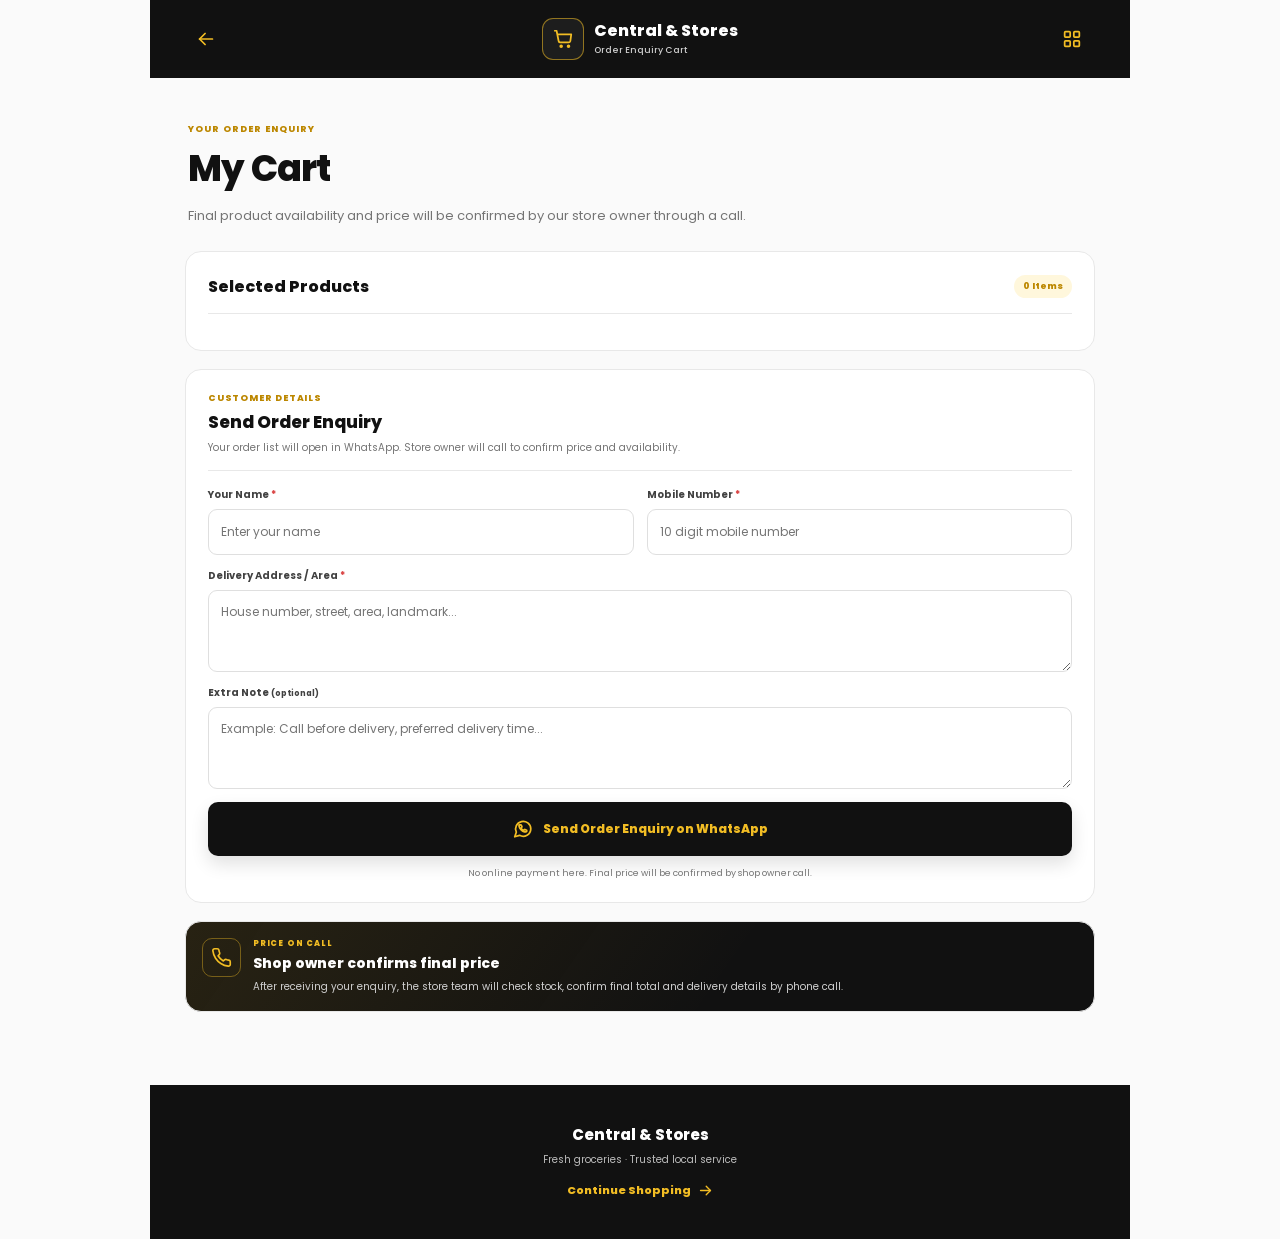
==== cart.html @ 870afef0 "Add cart.html for order enquiry functionality" ====
<!DOCTYPE html>
<html lang="en">
<head>
  <meta charset="UTF-8">
  <meta name="viewport" content="width=device-width, initial-scale=1.0">
  <meta name="description" content="Central & Stores order enquiry cart">
  <title>My Cart | Central & Stores</title>

  <link rel="preconnect" href="https://fonts.googleapis.com">
  <link rel="preconnect" href="https://fonts.gstatic.com" crossorigin>
  <link href="https://fonts.googleapis.com/css2?family=Poppins:wght@400;500;600;700;800&display=swap" rel="stylesheet">

  <style>
    :root{
      --black:#111111;
      --black-soft:#1d1d1d;
      --gold:#f2bd24;
      --gold-dark:#bc8700;
      --gold-light:#fff7dc;
      --white:#ffffff;
      --text:#1c1c1c;
      --muted:#747474;
      --border:#e8e8e8;
      --bg:#fafafa;
      --danger:#d83b3b;
    }

    *{margin:0;padding:0;box-sizing:border-box}
    html{scroll-behavior:smooth}
    body{
      min-width:320px;
      background:var(--bg);
      color:var(--text);
      font-family:"Poppins",sans-serif;
    }

    a{text-decoration:none;color:inherit}
    button,input,textarea{font:inherit}
    button{border:0;cursor:pointer}
    svg{
      width:22px;
      height:22px;
      fill:none;
      stroke:currentColor;
      stroke-width:1.9;
      stroke-linecap:round;
      stroke-linejoin:round;
    }

    .app-shell{
      width:100%;
      max-width:900px;
      min-height:100vh;
      margin:0 auto;
      background:var(--white);
    }

    /* HEADER */
    .cart-header{
      background:var(--black);
      color:var(--white);
    }

    .top-header{
      display:grid;
      grid-template-columns:44px 1fr 44px;
      align-items:center;
      gap:8px;
      min-height:78px;
      padding:14px 16px;
    }

    .header-back-btn,
    .header-cart{
      display:flex;
      align-items:center;
      justify-content:center;
      width:42px;
      height:42px;
      border-radius:10px;
      color:var(--gold);
    }

    .header-back-btn:hover,
    .header-cart:hover{
      background:rgba(255,255,255,.08);
    }

    .header-back-btn svg{transform:rotate(180deg)}

    .brand{
      display:flex;
      align-items:center;
      justify-content:center;
      gap:10px;
      min-width:0;
    }

    .brand-logo{
      display:flex;
      flex:0 0 42px;
      align-items:center;
      justify-content:center;
      width:42px;
      height:42px;
      border:1px solid rgba(242,189,36,.55);
      border-radius:11px;
      background:#1d1d1d;
      color:var(--gold);
    }

    .brand-text{min-width:0}
    .brand-text h1{
      overflow:hidden;
      color:var(--white);
      font-size:16px;
      font-weight:800;
      line-height:1.2;
      text-overflow:ellipsis;
      white-space:nowrap;
    }

    .brand-text p{
      margin-top:3px;
      color:#cfcfcf;
      font-size:9px;
      font-weight:500;
    }

    /* MAIN */
    .cart-main{
      padding:0 16px 42px;
      background:var(--bg);
    }

    .cart-page-title{
      padding:31px 3px 24px;
    }

    .cart-page-title > span{
      display:block;
      margin-bottom:5px;
      color:var(--gold-dark);
      font-size:9px;
      font-weight:800;
      letter-spacing:1px;
    }

    .cart-page-title h2{
      color:var(--black);
      font-size:29px;
      font-weight:800;
      letter-spacing:-.8px;
    }

    .cart-page-title p{
      max-width:600px;
      margin-top:9px;
      color:var(--muted);
      font-size:11px;
      line-height:1.7;
    }

    /* CART ITEMS */
    .cart-items-section,
    .customer-form-section,
    .cart-info-banner{
      margin-bottom:18px;
      border:1px solid var(--border);
      border-radius:16px;
      background:var(--white);
    }

    .cart-items-section{padding:16px}

    .cart-items-top{
      display:flex;
      align-items:center;
      justify-content:space-between;
      gap:12px;
      padding-bottom:14px;
      border-bottom:1px solid var(--border);
    }

    .cart-items-top h3{
      color:var(--black);
      font-size:16px;
      font-weight:800;
    }

    .cart-items-top span{
      padding:5px 9px;
      border-radius:50px;
      background:var(--gold-light);
      color:var(--gold-dark);
      font-size:9px;
      font-weight:800;
    }

    .cart-items-list{
      display:flex;
      flex-direction:column;
      gap:12px;
      padding-top:14px;
    }

    .cart-item{
      display:grid;
      grid-template-columns:74px 1fr;
      gap:12px;
      padding-bottom:13px;
      border-bottom:1px solid #eeeeee;
    }

    .cart-item:last-child{
      padding-bottom:0;
      border-bottom:0;
    }

    .cart-item-image{
      width:74px;
      height:74px;
      overflow:hidden;
      border-radius:11px;
      background:#f2f2f2;
    }

    .cart-item-image img{
      width:100%;
      height:100%;
      object-fit:cover;
    }

    .cart-item-content{min-width:0}

    .cart-item-category{
      display:block;
      margin-bottom:3px;
      color:var(--gold-dark);
      font-size:8px;
      font-weight:800;
      letter-spacing:.6px;
    }

    .cart-item-name{
      overflow:hidden;
      color:var(--black);
      font-size:13px;
      font-weight:800;
      text-overflow:ellipsis;
      white-space:nowrap;
    }

    .cart-item-size{
      margin-top:3px;
      color:var(--muted);
      font-size:9px;
    }

    .cart-item-actions{
      display:flex;
      align-items:center;
      justify-content:space-between;
      gap:10px;
      margin-top:10px;
    }

    .quantity-control{
      display:flex;
      align-items:center;
      overflow:hidden;
      border:1px solid #e3e3e3;
      border-radius:8px;
    }

    .quantity-btn{
      display:flex;
      align-items:center;
      justify-content:center;
      width:30px;
      height:30px;
      background:#fafafa;
      color:var(--black);
    }

    .quantity-btn:hover{
      background:var(--gold-light);
      color:var(--gold-dark);
    }

    .quantity-btn svg{
      width:16px;
      height:16px;
    }

    .quantity-value{
      display:flex;
      align-items:center;
      justify-content:center;
      min-width:30px;
      color:var(--black);
      font-size:11px;
      font-weight:800;
    }

    .remove-item-btn{
      display:inline-flex;
      align-items:center;
      gap:5px;
      padding:7px 8px;
      border-radius:7px;
      background:#fff2f2;
      color:var(--danger);
      font-size:9px;
      font-weight:700;
    }

    .remove-item-btn svg{
      width:15px;
      height:15px;
    }

    /* EMPTY CART */
    .empty-cart{
      display:none;
      padding:37px 15px 24px;
      text-align:center;
    }

    .empty-cart.show{display:block}

    .empty-cart-icon{
      display:flex;
      align-items:center;
      justify-content:center;
      width:62px;
      height:62px;
      margin:0 auto 14px;
      border-radius:50%;
      background:var(--gold-light);
      color:var(--gold-dark);
    }

    .empty-cart-icon svg{
      width:30px;
      height:30px;
    }

    .empty-cart h3{
      color:var(--black);
      font-size:18px;
      font-weight:800;
    }

    .empty-cart p{
      max-width:300px;
      margin:8px auto 17px;
      color:var(--muted);
      font-size:11px;
      line-height:1.7;
    }

    .continue-shopping-btn{
      display:inline-flex;
      align-items:center;
      gap:6px;
      padding:11px 14px;
      border-radius:8px;
      background:var(--black);
      color:var(--gold);
      font-size:10px;
      font-weight:800;
    }

    .continue-shopping-btn svg{
      width:16px;
      height:16px;
    }

    /* CUSTOMER FORM */
    .customer-form-section{padding:18px 16px}

    .form-heading{
      padding-bottom:14px;
      border-bottom:1px solid var(--border);
    }

    .form-heading span{
      display:block;
      margin-bottom:4px;
      color:var(--gold-dark);
      font-size:9px;
      font-weight:800;
      letter-spacing:.8px;
    }

    .form-heading h3{
      color:var(--black);
      font-size:17px;
      font-weight:800;
    }

    .form-heading p{
      margin-top:5px;
      color:var(--muted);
      font-size:10px;
      line-height:1.55;
    }

    .customer-form{
      display:grid;
      gap:13px;
      padding-top:16px;
    }

    .form-group{
      display:flex;
      flex-direction:column;
      gap:6px;
    }

    .form-group label{
      color:#414141;
      font-size:10px;
      font-weight:700;
    }

    .form-group label span{
      color:var(--danger);
    }

    .form-group input,
    .form-group textarea{
      width:100%;
      border:1px solid #dfdfdf;
      border-radius:9px;
      outline:0;
      background:#fff;
      color:var(--black);
      font-size:12px;
      transition:.2s ease;
    }

    .form-group input{
      min-height:46px;
      padding:0 12px;
    }

    .form-group textarea{
      min-height:82px;
      padding:12px;
      resize:vertical;
    }

    .form-group input:focus,
    .form-group textarea:focus{
      border-color:var(--gold-dark);
      box-shadow:0 0 0 3px rgba(242,189,36,.15);
    }

    /* INFO */
    .cart-info-banner{
      display:flex;
      align-items:flex-start;
      gap:12px;
      padding:16px;
      background:
        linear-gradient(125deg,rgba(242,189,36,.1),transparent 60%),
        var(--black);
      color:var(--white);
    }

    .cart-info-icon{
      display:flex;
      flex:0 0 39px;
      align-items:center;
      justify-content:center;
      width:39px;
      height:39px;
      border:1px solid rgba(242,189,36,.4);
      border-radius:10px;
      color:var(--gold);
    }

    .cart-info-icon svg{
      width:21px;
      height:21px;
    }

    .cart-info-text span{
      display:block;
      margin-bottom:3px;
      color:var(--gold);
      font-size:8px;
      font-weight:800;
      letter-spacing:.8px;
    }

    .cart-info-text h3{
      color:var(--white);
      font-size:14px;
      font-weight:800;
    }

    .cart-info-text p{
      margin-top:5px;
      color:#d0d0d0;
      font-size:10px;
      line-height:1.65;
    }

    /* SEND BUTTON */
    .send-order-btn{
      display:flex;
      align-items:center;
      justify-content:center;
      gap:9px;
      width:100%;
      min-height:54px;
      border-radius:10px;
      background:var(--black);
      color:var(--gold);
      font-size:12px;
      font-weight:800;
      box-shadow:0 8px 18px rgba(0,0,0,.12);
    }

    .send-order-btn:hover{
      background:var(--gold);
      color:var(--black);
    }

    .send-order-btn:disabled{
      cursor:not-allowed;
      opacity:.45;
    }

    .send-order-btn svg{
      width:22px;
      height:22px;
    }

    .form-note{
      margin-top:10px;
      color:var(--muted);
      font-size:9px;
      line-height:1.6;
      text-align:center;
    }

    /* FOOTER */
    .cart-footer{
      padding:29px 20px;
      background:var(--black);
      color:var(--white);
      text-align:center;
    }

    .cart-footer h3{
      color:var(--white);
      font-size:15px;
      font-weight:800;
    }

    .cart-footer p{
      margin-top:6px;
      color:#bcbcbc;
      font-size:10px;
    }

    .cart-footer a{
      display:inline-flex;
      align-items:center;
      gap:6px;
      margin-top:14px;
      color:var(--gold);
      font-size:11px;
      font-weight:800;
    }

    .cart-footer a svg{
      width:17px;
      height:17px;
    }

    @media(min-width:768px){
      .app-shell{max-width:980px}
      .top-header{padding:16px 35px}
      .cart-main{padding:0 35px 55px}
      .cart-page-title{padding-top:45px}
      .cart-page-title h2{font-size:36px}
      .cart-page-title p{font-size:13px}
      .cart-items-section,
      .customer-form-section{padding:22px}
      .cart-item{grid-template-columns:95px 1fr}
      .cart-item-image{width:95px;height:95px}
      .cart-item-name{font-size:15px}
      .cart-item-size{font-size:11px}
      .customer-form{
        grid-template-columns:repeat(2,1fr);
      }
      .form-group.full-width{grid-column:1/-1}
      .send-order-wrap{grid-column:1/-1}
      .cart-footer{padding:38px}
    }
  </style>
</head>

<body>

  <svg xmlns="http://www.w3.org/2000/svg" style="display:none;">
    <symbol id="icon-cart" viewBox="0 0 24 24">
      <path d="M3 3h2l2.2 11.2a2 2 0 0 0 2 1.6h8.9a2 2 0 0 0 1.9-1.5L21 7H6"></path>
      <circle cx="10" cy="20" r="1"></circle>
      <circle cx="18" cy="20" r="1"></circle>
    </symbol>

    <symbol id="icon-grid" viewBox="0 0 24 24">
      <rect x="4" y="4" width="6" height="6" rx="1"></rect>
      <rect x="14" y="4" width="6" height="6" rx="1"></rect>
      <rect x="4" y="14" width="6" height="6" rx="1"></rect>
      <rect x="14" y="14" width="6" height="6" rx="1"></rect>
    </symbol>

    <symbol id="icon-arrow" viewBox="0 0 24 24">
      <path d="M5 12h14"></path>
      <path d="m13 6 6 6-6 6"></path>
    </symbol>

    <symbol id="icon-minus" viewBox="0 0 24 24">
      <path d="M5 12h14"></path>
    </symbol>

    <symbol id="icon-plus" viewBox="0 0 24 24">
      <path d="M12 5v14"></path>
      <path d="M5 12h14"></path>
    </symbol>

    <symbol id="icon-trash" viewBox="0 0 24 24">
      <path d="M3 6h18"></path>
      <path d="M8 6V4h8v2"></path>
      <path d="M19 6l-1 14H6L5 6"></path>
      <path d="M10 11v5"></path>
      <path d="M14 11v5"></path>
    </symbol>

    <symbol id="icon-phone" viewBox="0 0 24 24">
      <path d="M22 16.9v3a2 2 0 0 1-2.2 2 19.8 19.8 0 0 1-8.6-3.1 19.5 19.5 0 0 1-6-6A19.8 19.8 0 0 1 2.1 4.2 2 2 0 0 1 4.1 2h3a2 2 0 0 1 2 1.7c.1 1 .4 2 .8 2.9a2 2 0 0 1-.5 2.1L8.1 10a16 16 0 0 0 6 6l1.3-1.3a2 2 0 0 1 2.1-.5c.9.4 1.9.7 2.9.8a2 2 0 0 1 1.6 1.9Z"></path>
    </symbol>

    <symbol id="icon-whatsapp" viewBox="0 0 24 24">
      <path d="M20.5 11.7a8.3 8.3 0 0 1-12.3 7.2L3 20.5l1.7-5a8.3 8.3 0 1 1 15.8-3.8Z"></path>
      <path d="M8.4 7.9c.2-.5.4-.5.7-.5h.5c.2 0 .4.1.5.4l.7 1.6c.1.3.1.5-.1.7l-.5.6c-.1.1-.2.3-.1.5.5 1 1.3 1.8 2.3 2.3.2.1.4.1.5-.1l.6-.7c.2-.2.4-.2.7-.1l1.5.7c.3.1.4.3.4.5v.5c0 .3-.2.6-.5.7-.5.2-1.2.3-2 .1-1.1-.3-2.4-1-3.6-2.2-1.2-1.2-1.9-2.5-2.2-3.6-.2-.8-.1-1.5.1-2Z"></path>
    </symbol>
  </svg>

  <div class="app-shell">

    <header class="cart-header">
      <div class="top-header">
        <a href="products.html" class="header-back-btn" aria-label="Back to products">
          <svg><use href="#icon-arrow"></use></svg>
        </a>

        <a href="index.html" class="brand">
          <div class="brand-logo">
            <svg><use href="#icon-cart"></use></svg>
          </div>

          <div class="brand-text">
            <h1>Central & Stores</h1>
            <p>Order Enquiry Cart</p>
          </div>
        </a>

        <a href="products.html" class="header-cart" aria-label="Continue shopping">
          <svg><use href="#icon-grid"></use></svg>
        </a>
      </div>
    </header>

    <main class="cart-main">

      <section class="cart-page-title">
        <span>YOUR ORDER ENQUIRY</span>
        <h2>My Cart</h2>
        <p>Final product availability and price will be confirmed by our store owner through a call.</p>
      </section>

      <section class="cart-items-section">
        <div class="cart-items-top">
          <h3>Selected Products</h3>
          <span id="cartItemCount">0 Items</span>
        </div>

        <div id="cartItemsList" class="cart-items-list"></div>

        <div class="empty-cart" id="emptyCart">
          <div class="empty-cart-icon">
            <svg><use href="#icon-cart"></use></svg>
          </div>

          <h3>Your cart is empty</h3>
          <p>Browse our grocery collection and add products for enquiry.</p>

          <a href="products.html" class="continue-shopping-btn">
            Browse Products
            <svg><use href="#icon-arrow"></use></svg>
          </a>
        </div>
      </section>

      <section class="customer-form-section">
        <div class="form-heading">
          <span>CUSTOMER DETAILS</span>
          <h3>Send Order Enquiry</h3>
          <p>Your order list will open in WhatsApp. Store owner will call to confirm price and availability.</p>
        </div>

        <form class="customer-form" id="orderForm">
          <div class="form-group">
            <label for="customerName">Your Name <span>*</span></label>
            <input id="customerName" type="text" placeholder="Enter your name" required>
          </div>

          <div class="form-group">
            <label for="customerPhone">Mobile Number <span>*</span></label>
            <input id="customerPhone" type="tel" inputmode="numeric" maxlength="10" placeholder="10 digit mobile number" required>
          </div>

          <div class="form-group full-width">
            <label for="customerAddress">Delivery Address / Area <span>*</span></label>
            <textarea id="customerAddress" placeholder="House number, street, area, landmark..." required></textarea>
          </div>

          <div class="form-group full-width">
            <label for="customerNote">Extra Note <small>(optional)</small></label>
            <textarea id="customerNote" placeholder="Example: Call before delivery, preferred delivery time..."></textarea>
          </div>

          <div class="send-order-wrap">
            <button type="submit" class="send-order-btn" id="sendOrderBtn">
              <svg><use href="#icon-whatsapp"></use></svg>
              Send Order Enquiry on WhatsApp
            </button>

            <p class="form-note">No online payment here. Final price will be confirmed by shop owner call.</p>
          </div>
        </form>
      </section>

      <section class="cart-info-banner">
        <div class="cart-info-icon">
          <svg><use href="#icon-phone"></use></svg>
        </div>

        <div class="cart-info-text">
          <span>PRICE ON CALL</span>
          <h3>Shop owner confirms final price</h3>
          <p>After receiving your enquiry, the store team will check stock, confirm final total and delivery details by phone call.</p>
        </div>
      </section>

    </main>

    <footer class="cart-footer">
      <h3>Central & Stores</h3>
      <p>Fresh groceries · Trusted local service</p>

      <a href="products.html">
        Continue Shopping
        <svg><use href="#icon-arrow"></use></svg>
      </a>
    </footer>

  </div>

  <script>
    const STORE_WHATSAPP = "919543128730";
    const CART_KEY = "centralStoresCart";
    const DEFAULT_IMAGE = "https://images.unsplash.com/photo-1542838132-92c53300491e?auto=format&fit=crop&w=700&q=85";

    const cartItemsList = document.getElementById("cartItemsList");
    const emptyCart = document.getElementById("emptyCart");
    const cartItemCount = document.getElementById("cartItemCount");
    const orderForm = document.getElementById("orderForm");
    const sendOrderBtn = document.getElementById("sendOrderBtn");

    function getCart() {
      try {
        return JSON.parse(localStorage.getItem(CART_KEY)) || [];
      } catch (error) {
        return [];
      }
    }

    function saveCart(cart) {
      localStorage.setItem(CART_KEY, JSON.stringify(cart));
    }

    function totalQuantity(cart) {
      return cart.reduce((total, item) => total + (item.quantity || 1), 0);
    }

    function updateCartCount() {
      const cart = getCart();
      const quantity = totalQuantity(cart);
      cartItemCount.textContent = quantity + (quantity === 1 ? " Item" : " Items");
      sendOrderBtn.disabled = cart.length === 0;
    }

    function cartItemHTML(item) {
      return `
        <article class="cart-item">
          <div class="cart-item-image">
            <img src="${item.image || DEFAULT_IMAGE}" alt="${item.name}" onerror="this.src='${DEFAULT_IMAGE}'">
          </div>

          <div class="cart-item-content">
            <span class="cart-item-category">${item.category || "Grocery Product"}</span>
            <h4 class="cart-item-name">${item.name}</h4>
            <p class="cart-item-size">${item.size || ""}</p>

            <div class="cart-item-actions">
              <div class="quantity-control">
                <butt
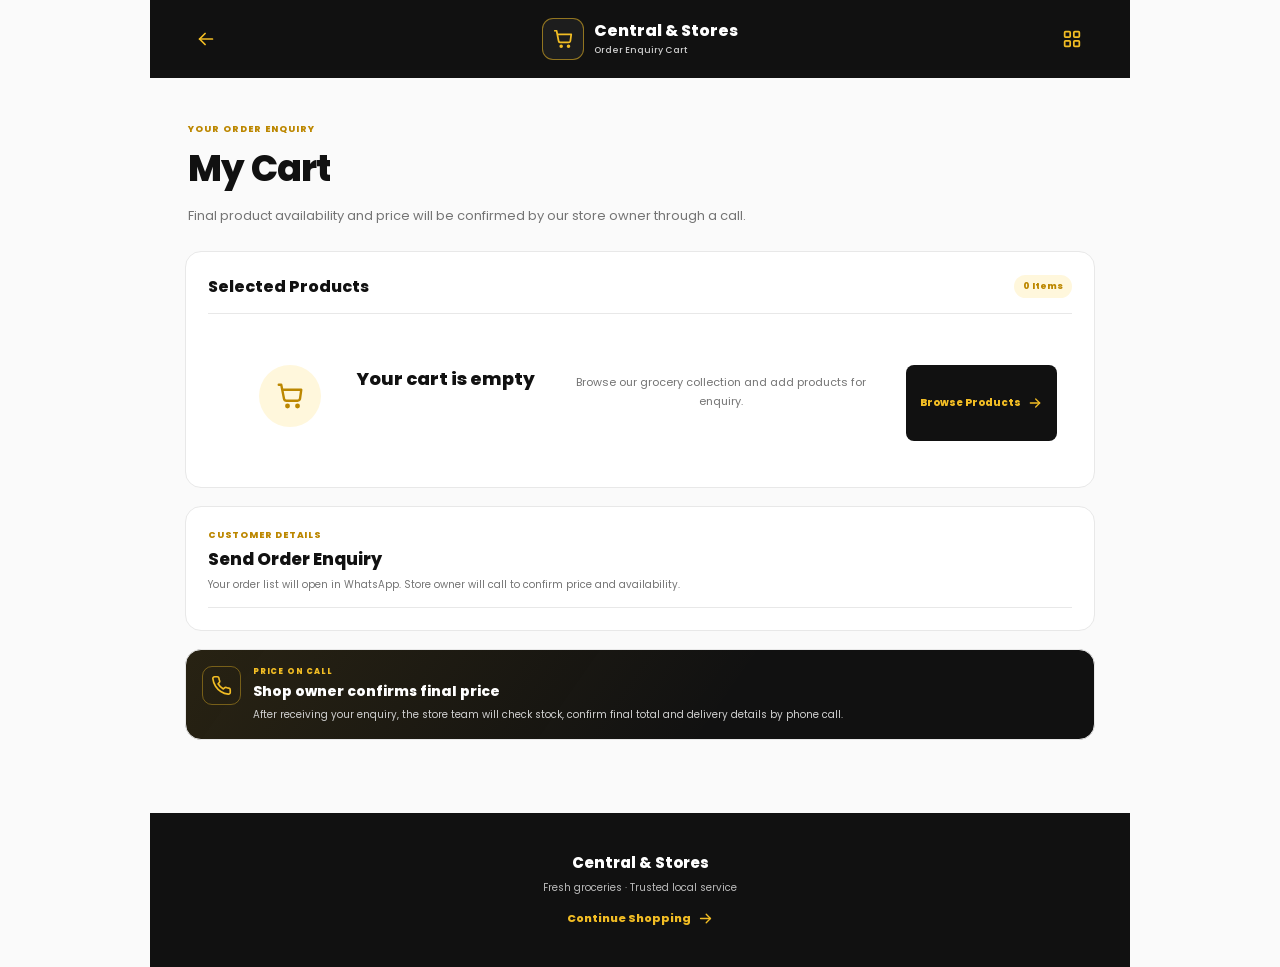
==== commit aa2e26c9: "Update cart functionality and default values" ====
--- a/cart.html
+++ b/cart.html
@@ -776,51 +776,248 @@
   </div>
 
   <script>
-    const STORE_WHATSAPP = "919543128730";
-    const CART_KEY = "centralStoresCart";
-    const DEFAULT_IMAGE = "https://images.unsplash.com/photo-1542838132-92c53300491e?auto=format&fit=crop&w=700&q=85";
-
-    const cartItemsList = document.getElementById("cartItemsList");
-    const emptyCart = document.getElementById("emptyCart");
-    const cartItemCount = document.getElementById("cartItemCount");
-    const orderForm = document.getElementById("orderForm");
-    const sendOrderBtn = document.getElementById("sendOrderBtn");
-
-    function getCart() {
-      try {
-        return JSON.parse(localStorage.getItem(CART_KEY)) || [];
-      } catch (error) {
-        return [];
+  const STORE_WHATSAPP = "9199543128730";
+  const CART_KEY = "centralStoresCart";
+  const DEFAULT_IMAGE =
+    "https://images.unsplash.com/photo-1542838132-92c53300491e?auto=format&fit=crop&w=600&q=80";
+
+  const cartItemsList = document.getElementById("cartItemsList");
+  const emptyCart = document.getElementById("emptyCart");
+  const cartItemCount = document.getElementById("cartItemCount");
+  const orderForm = document.getElementById("orderForm");
+  const sendOrderBtn = document.getElementById("sendOrderBtn");
+
+  function getCart() {
+    try {
+      return JSON.parse(localStorage.getItem(CART_KEY) || "[]");
+    } catch (error) {
+      return [];
+    }
+  }
+
+  function saveCart(cart) {
+    localStorage.setItem(CART_KEY, JSON.stringify(cart));
+  }
+
+  function totalQuantity(cart) {
+    return cart.reduce(function (total, item) {
+      return total + Number(item.quantity || 1);
+    }, 0);
+  }
+
+  function updateCartCount() {
+    const cart = getCart();
+    const quantity = totalQuantity(cart);
+
+    if (cartItemCount) {
+      cartItemCount.textContent =
+        quantity === 1 ? "1 Item" : quantity + " Items";
+    }
+
+    if (sendOrderBtn) {
+      sendOrderBtn.disabled = cart.length === 0;
+    }
+  }
+
+  function cartItemHTML(item, index) {
+    const image = item.image || DEFAULT_IMAGE;
+    const category = item.category || "Grocery Product";
+    const size = item.weight || item.size || "Pack";
+
+    return `
+      <article class="cart-item">
+        <div class="cart-item-image">
+          <img
+            src="${image}"
+            alt="${item.name || "Product"}"
+            onerror="this.src='${DEFAULT_IMAGE}'"
+          >
+        </div>
+
+        <div class="cart-item-content">
+          <span class="cart-item-category">${category}</span>
+          <h4 class="cart-item-name">${item.name || "Product"}</h4>
+          <p class="cart-item-size">${size}</p>
+
+          <div class="cart-item-actions">
+            <div class="quantity-control">
+              <button
+                type="button"
+                class="qty-btn"
+                data-action="decrease"
+                data-index="${index}"
+                aria-label="Decrease quantity"
+              >−</button>
+
+              <span class="qty-value">${item.quantity || 1}</span>
+
+              <button
+                type="button"
+                class="qty-btn"
+                data-action="increase"
+                data-index="${index}"
+                aria-label="Increase quantity"
+              >+</button>
+            </div>
+
+            <button
+              type="button"
+              class="remove-item-btn"
+              data-action="remove"
+              data-index="${index}"
+            >
+              Remove
+            </button>
+          </div>
+        </div>
+      </article>
+    `;
+  }
+
+  function renderCart() {
+    const cart = getCart();
+
+    if (!cartItemsList || !emptyCart) return;
+
+    if (cart.length === 0) {
+      cartItemsList.innerHTML = "";
+      emptyCart.style.display = "flex";
+
+      if (orderForm) {
+        orderForm.style.display = "none";
       }
-    }
-
-    function saveCart(cart) {
-      localStorage.setItem(CART_KEY, JSON.stringify(cart));
-    }
-
-    function totalQuantity(cart) {
-      return cart.reduce((total, item) => total + (item.quantity || 1), 0);
-    }
-
-    function updateCartCount() {
+
+      updateCartCount();
+      return;
+    }
+
+    emptyCart.style.display = "none";
+
+    if (orderForm) {
+      orderForm.style.display = "block";
+    }
+
+    cartItemsList.innerHTML = cart
+      .map(function (item, index) {
+        return cartItemHTML(item, index);
+      })
+      .join("");
+
+    updateCartCount();
+  }
+
+  function updateQuantity(index, change) {
+    const cart = getCart();
+
+    if (!cart[index]) return;
+
+    const currentQuantity = Number(cart[index].quantity || 1);
+    const newQuantity = currentQuantity + change;
+
+    if (newQuantity <= 0) {
+      cart.splice(index, 1);
+    } else {
+      cart[index].quantity = newQuantity;
+    }
+
+    saveCart(cart);
+    renderCart();
+  }
+
+  function removeCartItem(index) {
+    const cart = getCart();
+
+    if (!cart[index]) return;
+
+    cart.splice(index, 1);
+    saveCart(cart);
+    renderCart();
+  }
+
+  document.addEventListener("click", function (event) {
+    const button = event.target.closest("[data-action]");
+
+    if (!button) return;
+
+    const action = button.dataset.action;
+    const index = Number(button.dataset.index);
+
+    if (action === "increase") {
+      updateQuantity(index, 1);
+    }
+
+    if (action === "decrease") {
+      updateQuantity(index, -1);
+    }
+
+    if (action === "remove") {
+      removeCartItem(index);
+    }
+  });
+
+  if (orderForm) {
+    orderForm.addEventListener("submit", function (event) {
+      event.preventDefault();
+
       const cart = getCart();
-      const quantity = totalQuantity(cart);
-      cartItemCount.textContent = quantity + (quantity === 1 ? " Item" : " Items");
-      sendOrderBtn.disabled = cart.length === 0;
-    }
-
-    function cartItemHTML(item) {
-      return `
-        <article class="cart-item">
-          <div class="cart-item-image">
-            <img src="${item.image || DEFAULT_IMAGE}" alt="${item.name}" onerror="this.src='${DEFAULT_IMAGE}'">
-          </div>
-
-          <div class="cart-item-content">
-            <span class="cart-item-category">${item.category || "Grocery Product"}</span>
-            <h4 class="cart-item-name">${item.name}</h4>
-            <p class="cart-item-size">${item.size || ""}</p>
-
-            <div class="cart-item-actions">
-              <div class="quantity-control">
-                <butt
+
+      if (cart.length === 0) {
+        alert("Your cart is empty.");
+        return;
+      }
+
+      const customerName = document.getElementById("customerName")?.value.trim() || "";
+      const customerPhone = document.getElementById("customerPhone")?.value.trim() || "";
+      const customerAddress = document.getElementById("customerAddress")?.value.trim() || "";
+
+      if (!customerName || !customerPhone || !customerAddress) {
+        alert("Please fill your name, mobile number and delivery address.");
+        return;
+      }
+
+      const productLines = cart
+        .map(function (item, index) {
+          const quantity = item.quantity || 1;
+          const productName = item.name || "Product";
+          const productSize = item.weight || item.size || "Pack";
+
+          return (
+            (index + 1) +
+            ". " +
+            productName +
+            " - " +
+            productSize +
+            " × " +
+            quantity
+          );
+        })
+        .join("\n");
+
+      const message =
+        "Hello Central & Stores!%0A%0A" +
+        "*New Grocery Order*%0A%0A" +
+        "*Customer Name:* " +
+        encodeURIComponent(customerName) +
+        "%0A" +
+        "*Mobile:* " +
+        encodeURIComponent(customerPhone) +
+        "%0A" +
+        "*Address:* " +
+        encodeURIComponent(customerAddress) +
+        "%0A%0A" +
+        "*Products:*%0A" +
+        encodeURIComponent(productLines) +
+        "%0A%0A" +
+        "Please confirm availability and final price.";
+
+      window.open(
+        "https://wa.me/" + STORE_WHATSAPP + "?text=" + message,
+        "_blank"
+      );
+    });
+  }
+
+  renderCart();
+</script>
+</body>
+</html>
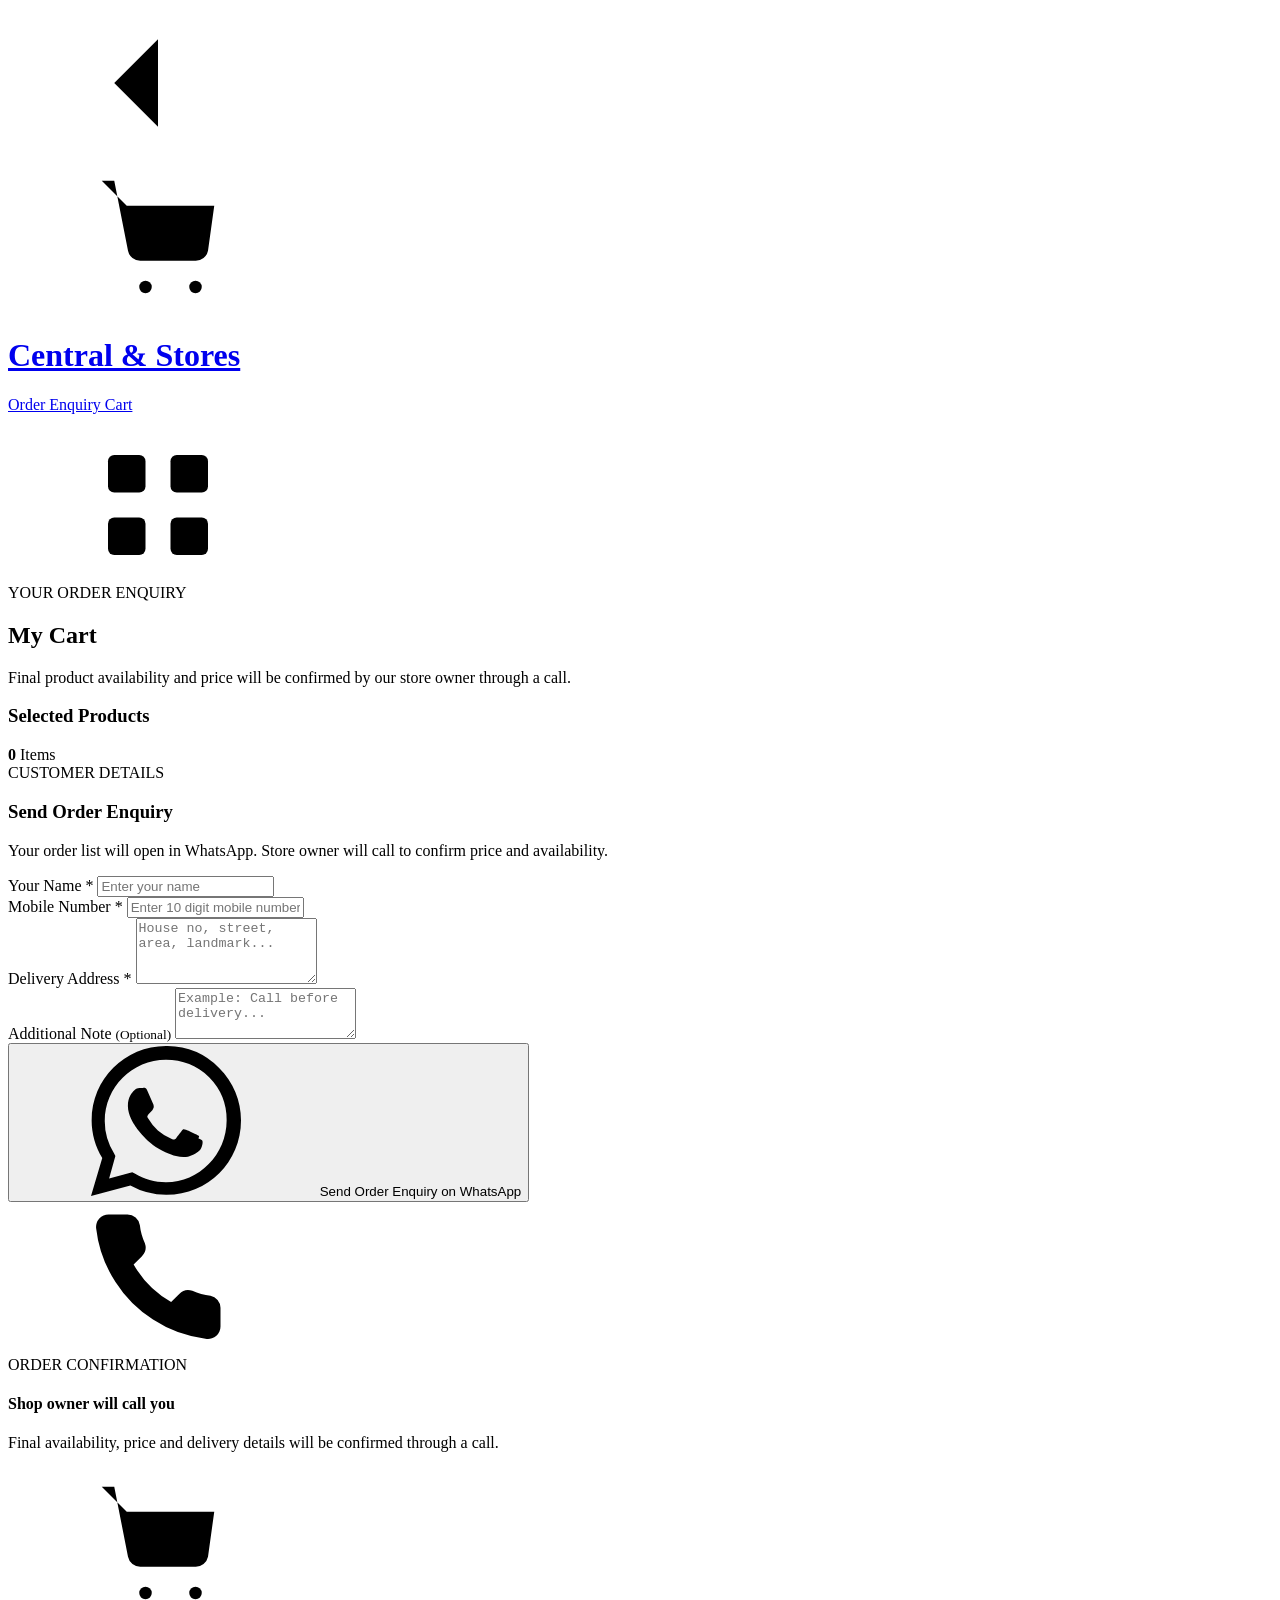
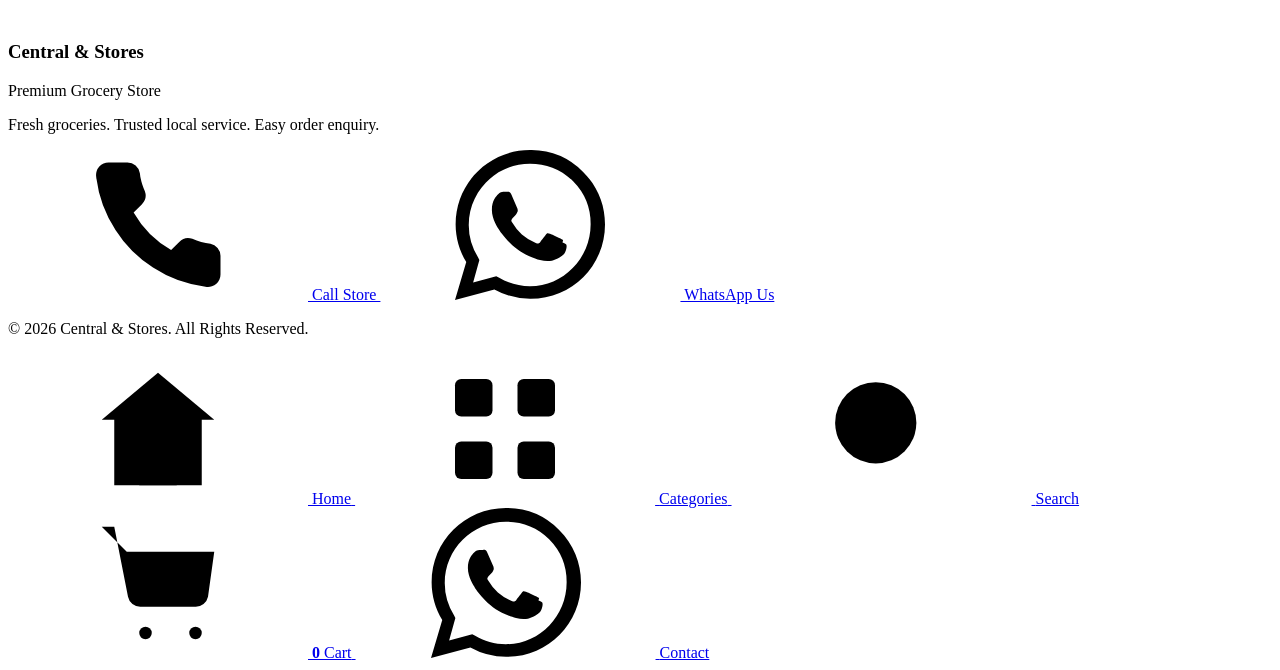
==== commit bc78bcca: "Add initial cart.html structure and layout This is the initial commit for the cart.html file, which " ====
--- a/cart.html
+++ b/cart.html
@@ -3,616 +3,28 @@
 <head>
   <meta charset="UTF-8">
   <meta name="viewport" content="width=device-width, initial-scale=1.0">
-  <meta name="description" content="Central & Stores order enquiry cart">
+  <meta name="theme-color" content="#111111">
+  <meta name="description" content="Central & Stores order enquiry cart.">
+
   <title>My Cart | Central & Stores</title>
 
   <link rel="preconnect" href="https://fonts.googleapis.com">
   <link rel="preconnect" href="https://fonts.gstatic.com" crossorigin>
   <link href="https://fonts.googleapis.com/css2?family=Poppins:wght@400;500;600;700;800&display=swap" rel="stylesheet">
 
-  <style>
-    :root{
-      --black:#111111;
-      --black-soft:#1d1d1d;
-      --gold:#f2bd24;
-      --gold-dark:#bc8700;
-      --gold-light:#fff7dc;
-      --white:#ffffff;
-      --text:#1c1c1c;
-      --muted:#747474;
-      --border:#e8e8e8;
-      --bg:#fafafa;
-      --danger:#d83b3b;
-    }
-
-    *{margin:0;padding:0;box-sizing:border-box}
-    html{scroll-behavior:smooth}
-    body{
-      min-width:320px;
-      background:var(--bg);
-      color:var(--text);
-      font-family:"Poppins",sans-serif;
-    }
-
-    a{text-decoration:none;color:inherit}
-    button,input,textarea{font:inherit}
-    button{border:0;cursor:pointer}
-    svg{
-      width:22px;
-      height:22px;
-      fill:none;
-      stroke:currentColor;
-      stroke-width:1.9;
-      stroke-linecap:round;
-      stroke-linejoin:round;
-    }
-
-    .app-shell{
-      width:100%;
-      max-width:900px;
-      min-height:100vh;
-      margin:0 auto;
-      background:var(--white);
-    }
-
-    /* HEADER */
-    .cart-header{
-      background:var(--black);
-      color:var(--white);
-    }
-
-    .top-header{
-      display:grid;
-      grid-template-columns:44px 1fr 44px;
-      align-items:center;
-      gap:8px;
-      min-height:78px;
-      padding:14px 16px;
-    }
-
-    .header-back-btn,
-    .header-cart{
-      display:flex;
-      align-items:center;
-      justify-content:center;
-      width:42px;
-      height:42px;
-      border-radius:10px;
-      color:var(--gold);
-    }
-
-    .header-back-btn:hover,
-    .header-cart:hover{
-      background:rgba(255,255,255,.08);
-    }
-
-    .header-back-btn svg{transform:rotate(180deg)}
-
-    .brand{
-      display:flex;
-      align-items:center;
-      justify-content:center;
-      gap:10px;
-      min-width:0;
-    }
-
-    .brand-logo{
-      display:flex;
-      flex:0 0 42px;
-      align-items:center;
-      justify-content:center;
-      width:42px;
-      height:42px;
-      border:1px solid rgba(242,189,36,.55);
-      border-radius:11px;
-      background:#1d1d1d;
-      color:var(--gold);
-    }
-
-    .brand-text{min-width:0}
-    .brand-text h1{
-      overflow:hidden;
-      color:var(--white);
-      font-size:16px;
-      font-weight:800;
-      line-height:1.2;
-      text-overflow:ellipsis;
-      white-space:nowrap;
-    }
-
-    .brand-text p{
-      margin-top:3px;
-      color:#cfcfcf;
-      font-size:9px;
-      font-weight:500;
-    }
-
-    /* MAIN */
-    .cart-main{
-      padding:0 16px 42px;
-      background:var(--bg);
-    }
-
-    .cart-page-title{
-      padding:31px 3px 24px;
-    }
-
-    .cart-page-title > span{
-      display:block;
-      margin-bottom:5px;
-      color:var(--gold-dark);
-      font-size:9px;
-      font-weight:800;
-      letter-spacing:1px;
-    }
-
-    .cart-page-title h2{
-      color:var(--black);
-      font-size:29px;
-      font-weight:800;
-      letter-spacing:-.8px;
-    }
-
-    .cart-page-title p{
-      max-width:600px;
-      margin-top:9px;
-      color:var(--muted);
-      font-size:11px;
-      line-height:1.7;
-    }
-
-    /* CART ITEMS */
-    .cart-items-section,
-    .customer-form-section,
-    .cart-info-banner{
-      margin-bottom:18px;
-      border:1px solid var(--border);
-      border-radius:16px;
-      background:var(--white);
-    }
-
-    .cart-items-section{padding:16px}
-
-    .cart-items-top{
-      display:flex;
-      align-items:center;
-      justify-content:space-between;
-      gap:12px;
-      padding-bottom:14px;
-      border-bottom:1px solid var(--border);
-    }
-
-    .cart-items-top h3{
-      color:var(--black);
-      font-size:16px;
-      font-weight:800;
-    }
-
-    .cart-items-top span{
-      padding:5px 9px;
-      border-radius:50px;
-      background:var(--gold-light);
-      color:var(--gold-dark);
-      font-size:9px;
-      font-weight:800;
-    }
-
-    .cart-items-list{
-      display:flex;
-      flex-direction:column;
-      gap:12px;
-      padding-top:14px;
-    }
-
-    .cart-item{
-      display:grid;
-      grid-template-columns:74px 1fr;
-      gap:12px;
-      padding-bottom:13px;
-      border-bottom:1px solid #eeeeee;
-    }
-
-    .cart-item:last-child{
-      padding-bottom:0;
-      border-bottom:0;
-    }
-
-    .cart-item-image{
-      width:74px;
-      height:74px;
-      overflow:hidden;
-      border-radius:11px;
-      background:#f2f2f2;
-    }
-
-    .cart-item-image img{
-      width:100%;
-      height:100%;
-      object-fit:cover;
-    }
-
-    .cart-item-content{min-width:0}
-
-    .cart-item-category{
-      display:block;
-      margin-bottom:3px;
-      color:var(--gold-dark);
-      font-size:8px;
-      font-weight:800;
-      letter-spacing:.6px;
-    }
-
-    .cart-item-name{
-      overflow:hidden;
-      color:var(--black);
-      font-size:13px;
-      font-weight:800;
-      text-overflow:ellipsis;
-      white-space:nowrap;
-    }
-
-    .cart-item-size{
-      margin-top:3px;
-      color:var(--muted);
-      font-size:9px;
-    }
-
-    .cart-item-actions{
-      display:flex;
-      align-items:center;
-      justify-content:space-between;
-      gap:10px;
-      margin-top:10px;
-    }
-
-    .quantity-control{
-      display:flex;
-      align-items:center;
-      overflow:hidden;
-      border:1px solid #e3e3e3;
-      border-radius:8px;
-    }
-
-    .quantity-btn{
-      display:flex;
-      align-items:center;
-      justify-content:center;
-      width:30px;
-      height:30px;
-      background:#fafafa;
-      color:var(--black);
-    }
-
-    .quantity-btn:hover{
-      background:var(--gold-light);
-      color:var(--gold-dark);
-    }
-
-    .quantity-btn svg{
-      width:16px;
-      height:16px;
-    }
-
-    .quantity-value{
-      display:flex;
-      align-items:center;
-      justify-content:center;
-      min-width:30px;
-      color:var(--black);
-      font-size:11px;
-      font-weight:800;
-    }
-
-    .remove-item-btn{
-      display:inline-flex;
-      align-items:center;
-      gap:5px;
-      padding:7px 8px;
-      border-radius:7px;
-      background:#fff2f2;
-      color:var(--danger);
-      font-size:9px;
-      font-weight:700;
-    }
-
-    .remove-item-btn svg{
-      width:15px;
-      height:15px;
-    }
-
-    /* EMPTY CART */
-    .empty-cart{
-      display:none;
-      padding:37px 15px 24px;
-      text-align:center;
-    }
-
-    .empty-cart.show{display:block}
-
-    .empty-cart-icon{
-      display:flex;
-      align-items:center;
-      justify-content:center;
-      width:62px;
-      height:62px;
-      margin:0 auto 14px;
-      border-radius:50%;
-      background:var(--gold-light);
-      color:var(--gold-dark);
-    }
-
-    .empty-cart-icon svg{
-      width:30px;
-      height:30px;
-    }
-
-    .empty-cart h3{
-      color:var(--black);
-      font-size:18px;
-      font-weight:800;
-    }
-
-    .empty-cart p{
-      max-width:300px;
-      margin:8px auto 17px;
-      color:var(--muted);
-      font-size:11px;
-      line-height:1.7;
-    }
-
-    .continue-shopping-btn{
-      display:inline-flex;
-      align-items:center;
-      gap:6px;
-      padding:11px 14px;
-      border-radius:8px;
-      background:var(--black);
-      color:var(--gold);
-      font-size:10px;
-      font-weight:800;
-    }
-
-    .continue-shopping-btn svg{
-      width:16px;
-      height:16px;
-    }
-
-    /* CUSTOMER FORM */
-    .customer-form-section{padding:18px 16px}
-
-    .form-heading{
-      padding-bottom:14px;
-      border-bottom:1px solid var(--border);
-    }
-
-    .form-heading span{
-      display:block;
-      margin-bottom:4px;
-      color:var(--gold-dark);
-      font-size:9px;
-      font-weight:800;
-      letter-spacing:.8px;
-    }
-
-    .form-heading h3{
-      color:var(--black);
-      font-size:17px;
-      font-weight:800;
-    }
-
-    .form-heading p{
-      margin-top:5px;
-      color:var(--muted);
-      font-size:10px;
-      line-height:1.55;
-    }
-
-    .customer-form{
-      display:grid;
-      gap:13px;
-      padding-top:16px;
-    }
-
-    .form-group{
-      display:flex;
-      flex-direction:column;
-      gap:6px;
-    }
-
-    .form-group label{
-      color:#414141;
-      font-size:10px;
-      font-weight:700;
-    }
-
-    .form-group label span{
-      color:var(--danger);
-    }
-
-    .form-group input,
-    .form-group textarea{
-      width:100%;
-      border:1px solid #dfdfdf;
-      border-radius:9px;
-      outline:0;
-      background:#fff;
-      color:var(--black);
-      font-size:12px;
-      transition:.2s ease;
-    }
-
-    .form-group input{
-      min-height:46px;
-      padding:0 12px;
-    }
-
-    .form-group textarea{
-      min-height:82px;
-      padding:12px;
-      resize:vertical;
-    }
-
-    .form-group input:focus,
-    .form-group textarea:focus{
-      border-color:var(--gold-dark);
-      box-shadow:0 0 0 3px rgba(242,189,36,.15);
-    }
-
-    /* INFO */
-    .cart-info-banner{
-      display:flex;
-      align-items:flex-start;
-      gap:12px;
-      padding:16px;
-      background:
-        linear-gradient(125deg,rgba(242,189,36,.1),transparent 60%),
-        var(--black);
-      color:var(--white);
-    }
-
-    .cart-info-icon{
-      display:flex;
-      flex:0 0 39px;
-      align-items:center;
-      justify-content:center;
-      width:39px;
-      height:39px;
-      border:1px solid rgba(242,189,36,.4);
-      border-radius:10px;
-      color:var(--gold);
-    }
-
-    .cart-info-icon svg{
-      width:21px;
-      height:21px;
-    }
-
-    .cart-info-text span{
-      display:block;
-      margin-bottom:3px;
-      color:var(--gold);
-      font-size:8px;
-      font-weight:800;
-      letter-spacing:.8px;
-    }
-
-    .cart-info-text h3{
-      color:var(--white);
-      font-size:14px;
-      font-weight:800;
-    }
-
-    .cart-info-text p{
-      margin-top:5px;
-      color:#d0d0d0;
-      font-size:10px;
-      line-height:1.65;
-    }
-
-    /* SEND BUTTON */
-    .send-order-btn{
-      display:flex;
-      align-items:center;
-      justify-content:center;
-      gap:9px;
-      width:100%;
-      min-height:54px;
-      border-radius:10px;
-      background:var(--black);
-      color:var(--gold);
-      font-size:12px;
-      font-weight:800;
-      box-shadow:0 8px 18px rgba(0,0,0,.12);
-    }
-
-    .send-order-btn:hover{
-      background:var(--gold);
-      color:var(--black);
-    }
-
-    .send-order-btn:disabled{
-      cursor:not-allowed;
-      opacity:.45;
-    }
-
-    .send-order-btn svg{
-      width:22px;
-      height:22px;
-    }
-
-    .form-note{
-      margin-top:10px;
-      color:var(--muted);
-      font-size:9px;
-      line-height:1.6;
-      text-align:center;
-    }
-
-    /* FOOTER */
-    .cart-footer{
-      padding:29px 20px;
-      background:var(--black);
-      color:var(--white);
-      text-align:center;
-    }
-
-    .cart-footer h3{
-      color:var(--white);
-      font-size:15px;
-      font-weight:800;
-    }
-
-    .cart-footer p{
-      margin-top:6px;
-      color:#bcbcbc;
-      font-size:10px;
-    }
-
-    .cart-footer a{
-      display:inline-flex;
-      align-items:center;
-      gap:6px;
-      margin-top:14px;
-      color:var(--gold);
-      font-size:11px;
-      font-weight:800;
-    }
-
-    .cart-footer a svg{
-      width:17px;
-      height:17px;
-    }
-
-    @media(min-width:768px){
-      .app-shell{max-width:980px}
-      .top-header{padding:16px 35px}
-      .cart-main{padding:0 35px 55px}
-      .cart-page-title{padding-top:45px}
-      .cart-page-title h2{font-size:36px}
-      .cart-page-title p{font-size:13px}
-      .cart-items-section,
-      .customer-form-section{padding:22px}
-      .cart-item{grid-template-columns:95px 1fr}
-      .cart-item-image{width:95px;height:95px}
-      .cart-item-name{font-size:15px}
-      .cart-item-size{font-size:11px}
-      .customer-form{
-        grid-template-columns:repeat(2,1fr);
-      }
-      .form-group.full-width{grid-column:1/-1}
-      .send-order-wrap{grid-column:1/-1}
-      .cart-footer{padding:38px}
-    }
-  </style>
+  <link rel="stylesheet" href="cart.css">
 </head>
 
 <body>
 
+  <!-- =====================================================
+       SVG ICONS
+  ====================================================== -->
   <svg xmlns="http://www.w3.org/2000/svg" style="display:none;">
-    <symbol id="icon-cart" viewBox="0 0 24 24">
-      <path d="M3 3h2l2.2 11.2a2 2 0 0 0 2 1.6h8.9a2 2 0 0 0 1.9-1.5L21 7H6"></path>
-      <circle cx="10" cy="20" r="1"></circle>
-      <circle cx="18" cy="20" r="1"></circle>
+
+    <symbol id="icon-arrow-left" viewBox="0 0 24 24">
+      <path d="M19 12H5"></path>
+      <path d="M12 19l-7-7 7-7"></path>
     </symbol>
 
     <symbol id="icon-grid" viewBox="0 0 24 24">
@@ -622,9 +34,10 @@
       <rect x="14" y="14" width="6" height="6" rx="1"></rect>
     </symbol>
 
-    <symbol id="icon-arrow" viewBox="0 0 24 24">
-      <path d="M5 12h14"></path>
-      <path d="m13 6 6 6-6 6"></path>
+    <symbol id="icon-cart" viewBox="0 0 24 24">
+      <path d="M3 3h2l2.2 11.2a2 2 0 0 0 2 1.6h8.8a2 2 0 0 0 2-1.6L21 7H7"></path>
+      <circle cx="10" cy="20" r="1"></circle>
+      <circle cx="18" cy="20" r="1"></circle>
     </symbol>
 
     <symbol id="icon-minus" viewBox="0 0 24 24">
@@ -645,379 +58,271 @@
     </symbol>
 
     <symbol id="icon-phone" viewBox="0 0 24 24">
-      <path d="M22 16.9v3a2 2 0 0 1-2.2 2 19.8 19.8 0 0 1-8.6-3.1 19.5 19.5 0 0 1-6-6A19.8 19.8 0 0 1 2.1 4.2 2 2 0 0 1 4.1 2h3a2 2 0 0 1 2 1.7c.1 1 .4 2 .8 2.9a2 2 0 0 1-.5 2.1L8.1 10a16 16 0 0 0 6 6l1.3-1.3a2 2 0 0 1 2.1-.5c.9.4 1.9.7 2.9.8a2 2 0 0 1 1.6 1.9Z"></path>
+      <path d="M22 16.9v3a2 2 0 0 1-2.2 2 19.8 19.8 0 0 1-8.6-3.1 19.5 19.5 0 0 1-6-6A19.8 19.8 0 0 1 2.1 4.2 2 2 0 0 1 4.1 2h3a2 2 0 0 1 2 1.7c.1 1 .4 2 .8 2.9a2 2 0 0 1-.5 2.1L8.1 10a16 16 0 0 0 6 6l1.3-1.3a2 2 0 0 1 2.1-.5c.9.4 1.9.7 2.9.8a2 2 0 0 1 1.6 1.9z"></path>
+    </symbol>
+
+    <symbol id="icon-home" viewBox="0 0 24 24">
+      <path d="M3 10.5 12 3l9 7.5"></path>
+      <path d="M5 9.5V21h14V9.5"></path>
+      <path d="M9 21v-6h6v6"></path>
+    </symbol>
+
+    <symbol id="icon-search" viewBox="0 0 24 24">
+      <circle cx="11" cy="11" r="6.5"></circle>
+      <path d="m16 16 4.5 4.5"></path>
     </symbol>
 
     <symbol id="icon-whatsapp" viewBox="0 0 24 24">
-      <path d="M20.5 11.7a8.3 8.3 0 0 1-12.3 7.2L3 20.5l1.7-5a8.3 8.3 0 1 1 15.8-3.8Z"></path>
-      <path d="M8.4 7.9c.2-.5.4-.5.7-.5h.5c.2 0 .4.1.5.4l.7 1.6c.1.3.1.5-.1.7l-.5.6c-.1.1-.2.3-.1.5.5 1 1.3 1.8 2.3 2.3.2.1.4.1.5-.1l.6-.7c.2-.2.4-.2.7-.1l1.5.7c.3.1.4.3.4.5v.5c0 .3-.2.6-.5.7-.5.2-1.2.3-2 .1-1.1-.3-2.4-1-3.6-2.2-1.2-1.2-1.9-2.5-2.2-3.6-.2-.8-.1-1.5.1-2Z"></path>
-    </symbol>
+      <path d="M20.5 3.5A11.8 11.8 0 0 0 12 0C5.4 0 .1 5.3.1 11.9c0 2.1.6 4.2 1.7 6L0 24l6.3-1.7a11.9 11.9 0 0 0 5.7 1.5h.1c6.6 0 11.9-5.3 11.9-11.9 0-3.2-1.2-6.1-3.5-8.4zM12 21.8c-1.8 0-3.5-.5-5-1.4l-.4-.2-3.7 1 1-3.6-.2-.4a9.7 9.7 0 0 1-1.5-5.2C2.2 6.6 6.6 2.2 12 2.2c2.6 0 5 .9 6.9 2.8a9.7 9.7 0 0 1 2.8 6.9c0 5.4-4.4 9.9-9.7 9.9zm5.3-7.4c-.3-.2-1.8-.9-2.1-1-.3-.1-.5-.2-.7.2-.2.3-.8 1-.9 1.2-.2.2-.3.2-.6.1a7.9 7.9 0 0 1-2.3-1.4 8.7 8.7 0 0 1-1.6-2c-.2-.3 0-.4.1-.6l.5-.5c.2-.2.2-.3.3-.5.1-.2 0-.4 0-.5l-1-2.3c-.2-.5-.5-.4-.7-.4h-.6c-.2 0-.5.1-.8.4-.3.3-1 1-1 2.5s1 2.9 1.1 3.1c.1.2 2 3.1 4.9 4.3.7.3 1.2.5 1.7.6.7.2 1.4.2 1.9.1.6-.1 1.8-.7 2.1-1.3.3-.6.3-1.2.2-1.3-.1-.1-.3-.2-.6-.3z"></path>
+    </symbol>
+
   </svg>
 
-  <div class="app-shell">
-
+  <div class="cart-app-shell">
+
+    <!-- =====================================================
+         CART HEADER
+    ====================================================== -->
     <header class="cart-header">
-      <div class="top-header">
-        <a href="products.html" class="header-back-btn" aria-label="Back to products">
-          <svg><use href="#icon-arrow"></use></svg>
+      <a href="products.html" class="cart-back-btn" aria-label="Back to products">
+        <svg><use href="#icon-arrow-left"></use></svg>
+      </a>
+
+      <a href="products.html" class="cart-brand">
+        <div class="cart-brand-logo">
+          <svg><use href="#icon-cart"></use></svg>
+        </div>
+
+        <div class="cart-brand-text">
+          <h1>Central &amp; Stores</h1>
+          <p>Order Enquiry Cart</p>
+        </div>
+      </a>
+
+      <a href="products.html#categoryFilter" class="cart-grid-btn" aria-label="Browse products">
+        <svg><use href="#icon-grid"></use></svg>
+      </a>
+  </header>
+    <!-- =====================================================
+         MAIN CART CONTENT
+    ====================================================== -->
+    <main class="cart-main">
+
+      <!-- Cart Intro -->
+      <section class="cart-intro">
+        <span class="cart-eyebrow">YOUR ORDER ENQUIRY</span>
+        <h2>My Cart</h2>
+        <p>
+          Final product availability and price will be confirmed by
+          our store owner through a call.
+        </p>
+      </section>
+
+      <!-- Empty Cart State -->
+      <section class="empty-cart" id="emptyCart" hidden>
+        <div class="empty-cart-icon">
+          <svg><use href="#icon-cart"></use></svg>
+        </div>
+
+        <h3>Your cart is empty</h3>
+        <p>Add products from our grocery collection to send an order enquiry.</p>
+
+        <a href="products.html#categoryFilter" class="empty-cart-btn">
+          Browse Products
+          <span>→</span>
         </a>
-
-        <a href="index.html" class="brand">
-          <div class="brand-logo">
-            <svg><use href="#icon-cart"></use></svg>
+      </section>
+
+      <!-- Selected Products -->
+      <section class="cart-products-card" id="cartProductsCard">
+
+        <div class="cart-products-heading">
+          <h3>Selected Products</h3>
+
+          <span class="cart-item-total">
+            <b id="cartItemCount">0</b>
+            <span>Items</span>
+          </span>
+        </div>
+
+        <!-- Products load here from cart.js -->
+        <div class="cart-items-list" id="cartItemsList"></div>
+
+      </section>
+
+      <!-- =====================================================
+           CUSTOMER DETAILS FORM
+      ====================================================== -->
+      <section class="customer-details-card" id="customerDetailsCard">
+
+        <span class="cart-eyebrow">CUSTOMER DETAILS</span>
+        <h3>Send Order Enquiry</h3>
+
+        <p class="customer-details-info">
+          Your order list will open in WhatsApp. Store owner will call
+          to confirm price and availability.
+        </p>
+
+        <form id="orderForm" class="order-form">
+
+          <div class="form-group">
+            <label for="customerName">Your Name <span>*</span></label>
+            <input
+              type="text"
+              id="customerName"
+              name="customerName"
+              placeholder="Enter your name"
+              autocomplete="name"
+              required
+            >
           </div>
 
-          <div class="brand-text">
-            <h1>Central & Stores</h1>
-            <p>Order Enquiry Cart</p>
+          <div class="form-group">
+            <label for="customerPhone">Mobile Number <span>*</span></label>
+            <input
+              type="tel"
+              id="customerPhone"
+              name="customerPhone"
+              placeholder="Enter 10 digit mobile number"
+              inputmode="numeric"
+              autocomplete="tel"
+              maxlength="10"
+              required
+            >
           </div>
+
+          <div class="form-group">
+            <label for="customerAddress">Delivery Address <span>*</span></label>
+            <textarea
+              id="customerAddress"
+              name="customerAddress"
+              rows="4"
+              placeholder="House no, street, area, landmark..."
+              autocomplete="street-address"
+              required
+            ></textarea>
+          </div>
+
+          <div class="form-group">
+            <label for="customerNote">Additional Note <small>(Optional)</small></label>
+            <textarea
+              id="customerNote"
+              name="customerNote"
+              rows="3"
+              placeholder="Example: Call before delivery..."
+            ></textarea>
+          </div>
+
+          <button type="submit" class="send-order-btn" id="sendOrderBtn">
+            <svg><use href="#icon-whatsapp"></use></svg>
+            Send Order Enquiry on WhatsApp
+          </button>
+
+        </form>
+
+      </section>
+
+      <!-- Call Note -->
+      <section class="cart-call-note">
+        <div class="cart-call-note-icon">
+          <svg><use href="#icon-phone"></use></svg>
+        </div>
+
+        <div>
+          <span>ORDER CONFIRMATION</span>
+          <h4>Shop owner will call you</h4>
+          <p>
+            Final availability, price and delivery details will be confirmed through a call.
+          </p>
+        </div>
+      </section>
+
+    </main>
+    <!-- =====================================================
+         CART FOOTER
+    ====================================================== -->
+    <footer class="cart-footer">
+
+      <div class="cart-footer-brand">
+        <div class="cart-footer-logo">
+          <svg><use href="#icon-cart"></use></svg>
+        </div>
+
+        <div>
+          <h3>Central &amp; Stores</h3>
+          <p>Premium Grocery Store</p>
+        </div>
+      </div>
+
+      <p class="cart-footer-description">
+        Fresh groceries. Trusted local service. Easy order enquiry.
+      </p>
+
+      <div class="cart-footer-links">
+        <a href="tel:+9199543128730">
+          <svg><use href="#icon-phone"></use></svg>
+          Call Store
         </a>
 
-        <a href="products.html" class="header-cart" aria-label="Continue shopping">
-          <svg><use href="#icon-grid"></use></svg>
+        <a
+          href="https://wa.me/9199543128730?text=Hello%20Central%20%26%20Stores"
+          target="_blank"
+          rel="noopener"
+        >
+          <svg><use href="#icon-whatsapp"></use></svg>
+          WhatsApp Us
         </a>
       </div>
-    </header>
-
-    <main class="cart-main">
-
-      <section class="cart-page-title">
-        <span>YOUR ORDER ENQUIRY</span>
-        <h2>My Cart</h2>
-        <p>Final product availability and price will be confirmed by our store owner through a call.</p>
-      </section>
-
-      <section class="cart-items-section">
-        <div class="cart-items-top">
-          <h3>Selected Products</h3>
-          <span id="cartItemCount">0 Items</span>
-        </div>
-
-        <div id="cartItemsList" class="cart-items-list"></div>
-
-        <div class="empty-cart" id="emptyCart">
-          <div class="empty-cart-icon">
-            <svg><use href="#icon-cart"></use></svg>
-          </div>
-
-          <h3>Your cart is empty</h3>
-          <p>Browse our grocery collection and add products for enquiry.</p>
-
-          <a href="products.html" class="continue-shopping-btn">
-            Browse Products
-            <svg><use href="#icon-arrow"></use></svg>
-          </a>
-        </div>
-      </section>
-
-      <section class="customer-form-section">
-        <div class="form-heading">
-          <span>CUSTOMER DETAILS</span>
-          <h3>Send Order Enquiry</h3>
-          <p>Your order list will open in WhatsApp. Store owner will call to confirm price and availability.</p>
-        </div>
-
-        <form class="customer-form" id="orderForm">
-          <div class="form-group">
-            <label for="customerName">Your Name <span>*</span></label>
-            <input id="customerName" type="text" placeholder="Enter your name" required>
-          </div>
-
-          <div class="form-group">
-            <label for="customerPhone">Mobile Number <span>*</span></label>
-            <input id="customerPhone" type="tel" inputmode="numeric" maxlength="10" placeholder="10 digit mobile number" required>
-          </div>
-
-          <div class="form-group full-width">
-            <label for="customerAddress">Delivery Address / Area <span>*</span></label>
-            <textarea id="customerAddress" placeholder="House number, street, area, landmark..." required></textarea>
-          </div>
-
-          <div class="form-group full-width">
-            <label for="customerNote">Extra Note <small>(optional)</small></label>
-            <textarea id="customerNote" placeholder="Example: Call before delivery, preferred delivery time..."></textarea>
-          </div>
-
-          <div class="send-order-wrap">
-            <button type="submit" class="send-order-btn" id="sendOrderBtn">
-              <svg><use href="#icon-whatsapp"></use></svg>
-              Send Order Enquiry on WhatsApp
-            </button>
-
-            <p class="form-note">No online payment here. Final price will be confirmed by shop owner call.</p>
-          </div>
-        </form>
-      </section>
-
-      <section class="cart-info-banner">
-        <div class="cart-info-icon">
-          <svg><use href="#icon-phone"></use></svg>
-        </div>
-
-        <div class="cart-info-text">
-          <span>PRICE ON CALL</span>
-          <h3>Shop owner confirms final price</h3>
-          <p>After receiving your enquiry, the store team will check stock, confirm final total and delivery details by phone call.</p>
-        </div>
-      </section>
-
-    </main>
-
-    <footer class="cart-footer">
-      <h3>Central & Stores</h3>
-      <p>Fresh groceries · Trusted local service</p>
-
-      <a href="products.html">
-        Continue Shopping
-        <svg><use href="#icon-arrow"></use></svg>
-      </a>
+
+      <p class="cart-footer-copy">
+        © 2026 Central &amp; Stores. All Rights Reserved.
+      </p>
+
     </footer>
 
-  </div>
-
-  <script>
-  const STORE_WHATSAPP = "9199543128730";
-  const CART_KEY = "centralStoresCart";
-  const DEFAULT_IMAGE =
-    "https://images.unsplash.com/photo-1542838132-92c53300491e?auto=format&fit=crop&w=600&q=80";
-
-  const cartItemsList = document.getElementById("cartItemsList");
-  const emptyCart = document.getElementById("emptyCart");
-  const cartItemCount = document.getElementById("cartItemCount");
-  const orderForm = document.getElementById("orderForm");
-  const sendOrderBtn = document.getElementById("sendOrderBtn");
-
-  function getCart() {
-    try {
-      return JSON.parse(localStorage.getItem(CART_KEY) || "[]");
-    } catch (error) {
-      return [];
-    }
-  }
-
-  function saveCart(cart) {
-    localStorage.setItem(CART_KEY, JSON.stringify(cart));
-  }
-
-  function totalQuantity(cart) {
-    return cart.reduce(function (total, item) {
-      return total + Number(item.quantity || 1);
-    }, 0);
-  }
-
-  function updateCartCount() {
-    const cart = getCart();
-    const quantity = totalQuantity(cart);
-
-    if (cartItemCount) {
-      cartItemCount.textContent =
-        quantity === 1 ? "1 Item" : quantity + " Items";
-    }
-
-    if (sendOrderBtn) {
-      sendOrderBtn.disabled = cart.length === 0;
-    }
-  }
-
-  function cartItemHTML(item, index) {
-    const image = item.image || DEFAULT_IMAGE;
-    const category = item.category || "Grocery Product";
-    const size = item.weight || item.size || "Pack";
-
-    return `
-      <article class="cart-item">
-        <div class="cart-item-image">
-          <img
-            src="${image}"
-            alt="${item.name || "Product"}"
-            onerror="this.src='${DEFAULT_IMAGE}'"
-          >
-        </div>
-
-        <div class="cart-item-content">
-          <span class="cart-item-category">${category}</span>
-          <h4 class="cart-item-name">${item.name || "Product"}</h4>
-          <p class="cart-item-size">${size}</p>
-
-          <div class="cart-item-actions">
-            <div class="quantity-control">
-              <button
-                type="button"
-                class="qty-btn"
-                data-action="decrease"
-                data-index="${index}"
-                aria-label="Decrease quantity"
-              >−</button>
-
-              <span class="qty-value">${item.quantity || 1}</span>
-
-              <button
-                type="button"
-                class="qty-btn"
-                data-action="increase"
-                data-index="${index}"
-                aria-label="Increase quantity"
-              >+</button>
-            </div>
-
-            <button
-              type="button"
-              class="remove-item-btn"
-              data-action="remove"
-              data-index="${index}"
-            >
-              Remove
-            </button>
-          </div>
-        </div>
-      </article>
-    `;
-  }
-
-  function renderCart() {
-    const cart = getCart();
-
-    if (!cartItemsList || !emptyCart) return;
-
-    if (cart.length === 0) {
-      cartItemsList.innerHTML = "";
-      emptyCart.style.display = "flex";
-
-      if (orderForm) {
-        orderForm.style.display = "none";
-      }
-
-      updateCartCount();
-      return;
-    }
-
-    emptyCart.style.display = "none";
-
-    if (orderForm) {
-      orderForm.style.display = "block";
-    }
-
-    cartItemsList.innerHTML = cart
-      .map(function (item, index) {
-        return cartItemHTML(item, index);
-      })
-      .join("");
-
-    updateCartCount();
-  }
-
-  function updateQuantity(index, change) {
-    const cart = getCart();
-
-    if (!cart[index]) return;
-
-    const currentQuantity = Number(cart[index].quantity || 1);
-    const newQuantity = currentQuantity + change;
-
-    if (newQuantity <= 0) {
-      cart.splice(index, 1);
-    } else {
-      cart[index].quantity = newQuantity;
-    }
-
-    saveCart(cart);
-    renderCart();
-  }
-
-  function removeCartItem(index) {
-    const cart = getCart();
-
-    if (!cart[index]) return;
-
-    cart.splice(index, 1);
-    saveCart(cart);
-    renderCart();
-  }
-
-  document.addEventListener("click", function (event) {
-    const button = event.target.closest("[data-action]");
-
-    if (!button) return;
-
-    const action = button.dataset.action;
-    const index = Number(button.dataset.index);
-
-    if (action === "increase") {
-      updateQuantity(index, 1);
-    }
-
-    if (action === "decrease") {
-      updateQuantity(index, -1);
-    }
-
-    if (action === "remove") {
-      removeCartItem(index);
-    }
-  });
-
-  if (orderForm) {
-    orderForm.addEventListener("submit", function (event) {
-      event.preventDefault();
-
-      const cart = getCart();
-
-      if (cart.length === 0) {
-        alert("Your cart is empty.");
-        return;
-      }
-
-      const customerName = document.getElementById("customerName")?.value.trim() || "";
-      const customerPhone = document.getElementById("customerPhone")?.value.trim() || "";
-      const customerAddress = document.getElementById("customerAddress")?.value.trim() || "";
-
-      if (!customerName || !customerPhone || !customerAddress) {
-        alert("Please fill your name, mobile number and delivery address.");
-        return;
-      }
-
-      const productLines = cart
-        .map(function (item, index) {
-          const quantity = item.quantity || 1;
-          const productName = item.name || "Product";
-          const productSize = item.weight || item.size || "Pack";
-
-          return (
-            (index + 1) +
-            ". " +
-            productName +
-            " - " +
-            productSize +
-            " × " +
-            quantity
-          );
-        })
-        .join("\n");
-
-      const message =
-        "Hello Central & Stores!%0A%0A" +
-        "*New Grocery Order*%0A%0A" +
-        "*Customer Name:* " +
-        encodeURIComponent(customerName) +
-        "%0A" +
-        "*Mobile:* " +
-        encodeURIComponent(customerPhone) +
-        "%0A" +
-        "*Address:* " +
-        encodeURIComponent(customerAddress) +
-        "%0A%0A" +
-        "*Products:*%0A" +
-        encodeURIComponent(productLines) +
-        "%0A%0A" +
-        "Please confirm availability and final price.";
-
-      window.open(
-        "https://wa.me/" + STORE_WHATSAPP + "?text=" + message,
-        "_blank"
-      );
-    });
-  }
-
-  renderCart();
-</script>
+    <!-- =====================================================
+         MOBILE BOTTOM NAVIGATION
+    ====================================================== -->
+    <nav class="cart-bottom-nav">
+
+      <a href="index.html" class="cart-bottom-nav-item">
+        <svg><use href="#icon-home"></use></svg>
+        <span>Home</span>
+      </a>
+
+      <a href="products.html#categoryFilter" class="cart-bottom-nav-item">
+        <svg><use href="#icon-grid"></use></svg>
+        <span>Categories</span>
+      </a>
+
+      <a href="products.html#productSearch" class="cart-bottom-nav-item">
+        <svg><use href="#icon-search"></use></svg>
+        <span>Search</span>
+      </a>
+
+      <a href="cart.html" class="cart-bottom-nav-item active cart-bottom-cart">
+        <span class="cart-bottom-cart-icon">
+          <svg><use href="#icon-cart"></use></svg>
+          <b id="bottomCartCount">0</b>
+        </span>
+        <span>Cart</span>
+      </a>
+
+      <a
+        href="https://wa.me/9199543128730?text=Hello%20Central%20%26%20Stores"
+        target="_blank"
+        rel="noopener"
+        class="cart-bottom-nav-item"
+      >
+        <svg><use href="#icon-whatsapp"></use></svg>
+        <span>Contact</span>
+      </a>
+
+    </nav>
+
+  </div><!-- END CART APP SHELL -->
+
+  <script src="cart.js"></script>
 </body>
 </html>
+    
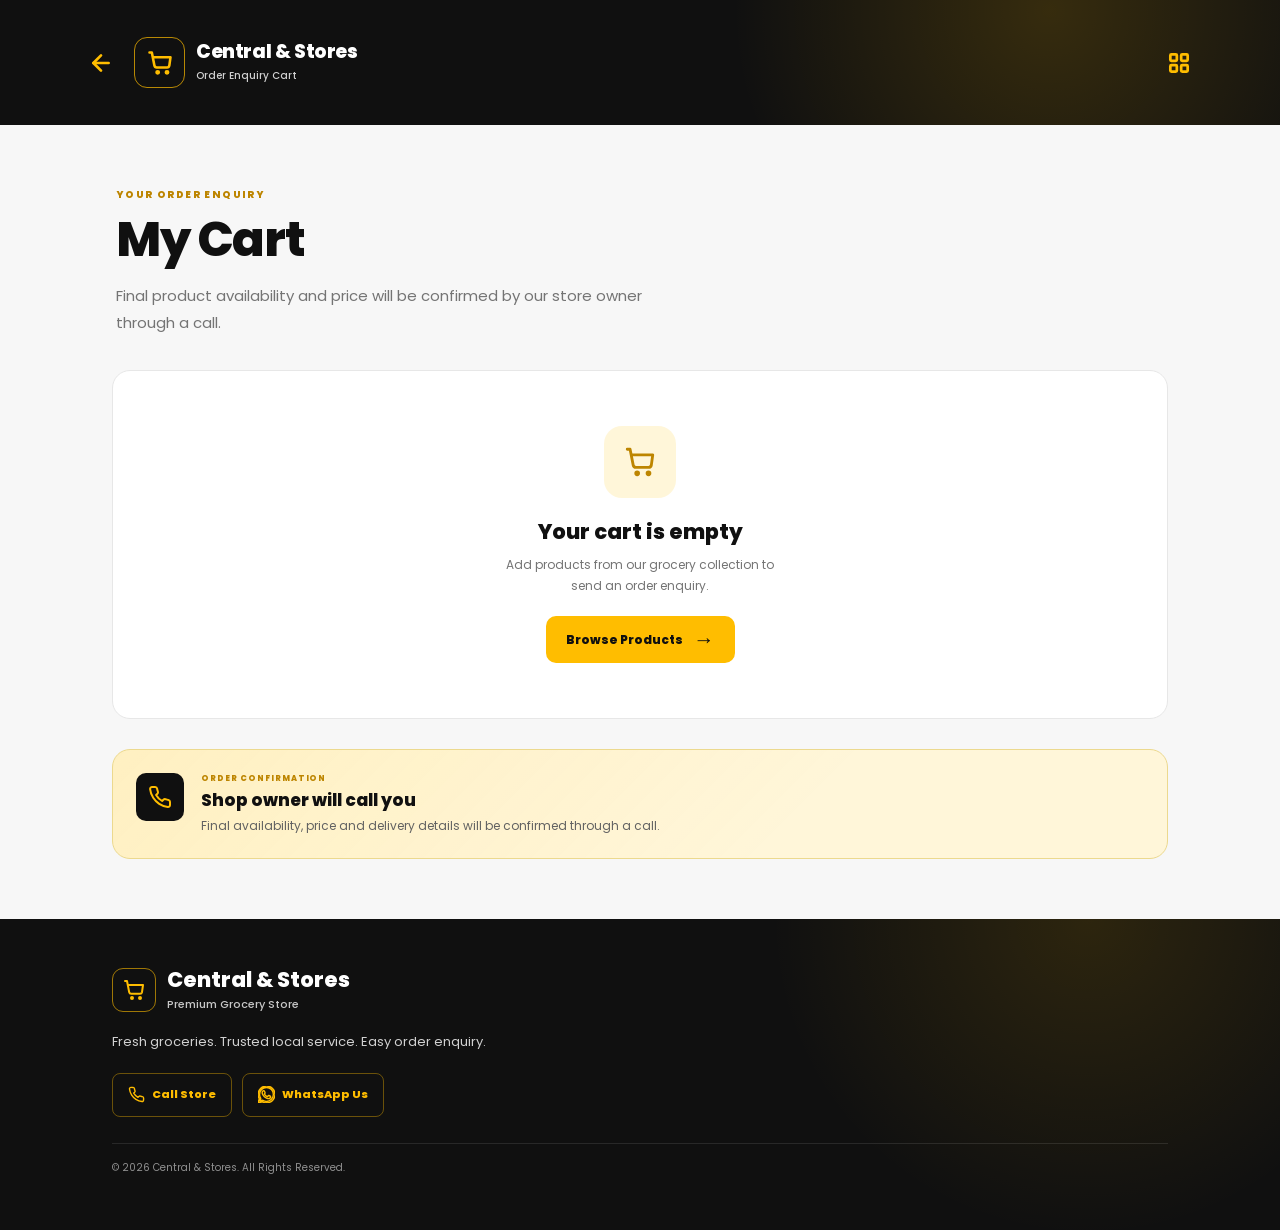
==== commit 85cfad78: "Add cart-common.js script to cart.html" ====
--- a/cart.html
+++ b/cart.html
@@ -321,7 +321,7 @@
     </nav>
 
   </div><!-- END CART APP SHELL -->
-
+<script src="cart-common.js"></script>
   <script src="cart.js"></script>
 </body>
 </html>
--- a/cart.css
+++ b/cart.css
@@ -0,0 +1,1380 @@
+/* =========================================================
+   CENTRAL & STORES — CART PAGE
+   PART 1: BASE, HEADER, INTRO
+========================================================= */
+
+:root {
+  --black: #101010;
+  --black-soft: #191919;
+  --gold: #ffbd00;
+  --gold-dark: #bd8500;
+  --gold-light: #fff6d9;
+  --white: #ffffff;
+  --page-bg: #f7f7f7;
+  --text: #151515;
+  --muted: #747474;
+  --border: #e7e7e7;
+  --danger: #e95050;
+  --danger-light: #fff0f0;
+}
+
+* {
+  margin: 0;
+  padding: 0;
+  box-sizing: border-box;
+}
+
+html {
+  scroll-behavior: smooth;
+  -webkit-text-size-adjust: 100%;
+}
+
+body {
+  min-width: 320px;
+  padding-bottom: 82px;
+  overflow-x: hidden;
+  background: var(--page-bg);
+  color: var(--text);
+  font-family: "Poppins", sans-serif;
+}
+
+a {
+  color: inherit;
+  text-decoration: none;
+}
+
+button,
+input,
+textarea {
+  font: inherit;
+}
+
+button {
+  border: 0;
+  cursor: pointer;
+}
+
+svg {
+  display: block;
+  width: 1em;
+  height: 1em;
+  fill: none;
+  stroke: currentColor;
+  stroke-width: 2;
+  stroke-linecap: round;
+  stroke-linejoin: round;
+}
+
+.cart-app-shell {
+  width: 100%;
+  min-height: 100vh;
+  overflow: hidden;
+  background: var(--page-bg);
+}
+
+/* =========================================================
+   CART HEADER
+========================================================= */
+
+.cart-header {
+  display: grid;
+  grid-template-columns: 42px 1fr 42px;
+  align-items: center;
+  gap: 12px;
+  min-height: 112px;
+  padding: 18px 20px;
+  background:
+    radial-gradient(circle at 82% 8%, rgba(255, 189, 0, 0.16), transparent 30%),
+    var(--black);
+  color: var(--white);
+}
+
+.cart-back-btn,
+.cart-grid-btn {
+  display: inline-flex;
+  align-items: center;
+  justify-content: center;
+  width: 42px;
+  height: 42px;
+  border-radius: 10px;
+  color: var(--gold);
+  transition: background 0.2s ease, transform 0.2s ease;
+}
+
+.cart-back-btn:hover,
+.cart-grid-btn:hover {
+  background: rgba(255, 189, 0, 0.1);
+  transform: translateY(-2px);
+}
+
+.cart-back-btn svg,
+.cart-grid-btn svg {
+  width: 26px;
+  height: 26px;
+  stroke-width: 2.5;
+}
+
+.cart-brand {
+  display: flex;
+  align-items: center;
+  gap: 11px;
+  min-width: 0;
+}
+
+.cart-brand-logo {
+  display: flex;
+  align-items: center;
+  justify-content: center;
+  flex: 0 0 51px;
+  width: 51px;
+  height: 51px;
+  border: 1.5px solid rgba(255, 189, 0, 0.7);
+  border-radius: 13px;
+  color: var(--gold);
+}
+
+.cart-brand-logo svg {
+  width: 28px;
+  height: 28px;
+  stroke-width: 2.2;
+}
+
+.cart-brand-text {
+  min-width: 0;
+}
+
+.cart-brand-text h1 {
+  overflow: hidden;
+  color: var(--white);
+  font-size: 19px;
+  font-weight: 800;
+  line-height: 1.2;
+  letter-spacing: -0.4px;
+  text-overflow: ellipsis;
+  white-space: nowrap;
+}
+
+.cart-brand-text p {
+  margin-top: 4px;
+  color: #d1d1d1;
+  font-size: 10px;
+  font-weight: 500;
+  white-space: nowrap;
+}
+
+/* =========================================================
+   MAIN CART CONTENT
+========================================================= */
+
+.cart-main {
+  width: 100%;
+  padding: 34px 16px 34px;
+  background: var(--page-bg);
+}
+
+.cart-intro {
+  padding: 0 4px;
+}
+
+.cart-eyebrow {
+  display: inline-block;
+  color: var(--gold-dark);
+  font-size: 10px;
+  font-weight: 800;
+  letter-spacing: 1.4px;
+}
+
+.cart-intro h2 {
+  margin-top: 10px;
+  color: var(--black);
+  font-size: 39px;
+  font-weight: 800;
+  line-height: 1.05;
+  letter-spacing: -1.4px;
+}
+
+.cart-intro p {
+  max-width: 530px;
+  margin-top: 17px;
+  color: var(--muted);
+  font-size: 13px;
+  line-height: 1.8;
+}
+
+/* =========================================================
+   EMPTY CART
+========================================================= */
+
+.empty-cart {
+  display: flex;
+  flex-direction: column;
+  align-items: center;
+  margin-top: 28px;
+  padding: 38px 20px;
+  border: 1px solid var(--border);
+  border-radius: 18px;
+  background: var(--white);
+  text-align: center;
+}
+
+.empty-cart[hidden] {
+  display: none;
+}
+
+.empty-cart-icon {
+  display: flex;
+  align-items: center;
+  justify-content: center;
+  width: 72px;
+  height: 72px;
+  border-radius: 18px;
+  background: var(--gold-light);
+  color: var(--gold-dark);
+}
+
+.empty-cart-icon svg {
+  width: 34px;
+  height: 34px;
+}
+
+.empty-cart h3 {
+  margin-top: 18px;
+  color: var(--black);
+  font-size: 21px;
+  font-weight: 800;
+}
+
+.empty-cart p {
+  max-width: 300px;
+  margin-top: 8px;
+  color: var(--muted);
+  font-size: 12px;
+  line-height: 1.7;
+}
+
+.empty-cart-btn {
+  display: inline-flex;
+  align-items: center;
+  justify-content: center;
+  gap: 11px;
+  min-height: 47px;
+  margin-top: 20px;
+  padding: 0 20px;
+  border-radius: 10px;
+  background: var(--gold);
+  color: var(--black);
+  font-size: 12px;
+  font-weight: 800;
+}
+
+.empty-cart-btn span {
+  font-size: 21px;
+  line-height: 1;
+}
+
+/* =========================================================
+   TABLET / DESKTOP FOUNDATION
+========================================================= */
+
+@media (min-width: 768px) {
+  body {
+    padding-bottom: 0;
+  }
+
+  .cart-header {
+    min-height: 125px;
+    padding: 24px max(32px, calc((100% - 1120px) / 2));
+  }
+
+  .cart-main {
+    max-width: 1120px;
+    margin: 0 auto;
+    padding: 55px 32px 60px;
+  }
+
+  .cart-intro h2 {
+    font-size: 48px;
+  }
+
+  .cart-intro p {
+    font-size: 15px;
+  }
+
+  .empty-cart {
+    margin-top: 34px;
+    padding: 55px 25px;
+  }
+}
+
+@media (max-width: 370px) {
+  .cart-header {
+    grid-template-columns: 35px 1fr 35px;
+    gap: 8px;
+    min-height: 100px;
+    padding: 16px 12px;
+  }
+
+  .cart-back-btn,
+  .cart-grid-btn {
+    width: 35px;
+    height: 35px;
+  }
+
+  .cart-back-btn svg,
+  .cart-grid-btn svg {
+    width: 22px;
+    height: 22px;
+  }
+
+  .cart-brand {
+    gap: 8px;
+  }
+
+  .cart-brand-logo {
+    flex-basis: 43px;
+    width: 43px;
+    height: 43px;
+    border-radius: 11px;
+  }
+
+  .cart-brand-logo svg {
+    width: 24px;
+    height: 24px;
+  }
+
+  .cart-brand-text h1 {
+    font-size: 15px;
+  }
+
+  .cart-brand-text p {
+    font-size: 8px;
+  }
+
+  .cart-main {
+    padding: 28px 13px;
+  }
+
+  .cart-intro h2 {
+    font-size: 34px;
+  }
+
+  .cart-intro p {
+    font-size: 12px;
+  }
+  }
+/* =========================================================
+   SELECTED PRODUCTS CARD
+========================================================= */
+
+.cart-products-card {
+  margin-top: 28px;
+  overflow: hidden;
+  border: 1px solid var(--border);
+  border-radius: 18px;
+  background: var(--white);
+  box-shadow: 0 8px 22px rgba(0, 0, 0, 0.04);
+}
+
+.cart-products-card[hidden] {
+  display: none;
+}
+
+.cart-products-heading {
+  display: flex;
+  align-items: center;
+  justify-content: space-between;
+  gap: 12px;
+  padding: 19px 17px;
+  border-bottom: 1px solid var(--border);
+  background:
+    linear-gradient(135deg, rgba(255, 189, 0, 0.08), transparent 58%),
+    #ffffff;
+}
+
+.cart-products-heading h3 {
+  color: var(--black);
+  font-size: 18px;
+  font-weight: 800;
+  line-height: 1.2;
+}
+
+.cart-item-total {
+  display: inline-flex;
+  align-items: center;
+  gap: 5px;
+  min-height: 29px;
+  padding: 0 10px;
+  border: 1px solid #f0d982;
+  border-radius: 50px;
+  background: var(--gold-light);
+  color: var(--gold-dark);
+  font-size: 10px;
+  font-weight: 700;
+  white-space: nowrap;
+}
+
+.cart-item-total b {
+  color: var(--black);
+  font-size: 12px;
+  font-weight: 800;
+}
+
+/* =========================================================
+   CART ITEMS LIST
+========================================================= */
+
+.cart-items-list {
+  display: flex;
+  flex-direction: column;
+}
+
+/* cart.js should create:
+   <article class="cart-item">
+     <div class="cart-item-image-wrap">
+       <img class="cart-item-image">
+     </div>
+     <div class="cart-item-details">
+       <span class="cart-item-category"></span>
+       <h4></h4>
+       <span class="cart-item-weight"></span>
+       <div class="cart-item-actions">
+         <div class="quantity-control">...</div>
+         <button class="remove-cart-item">...</button>
+       </div>
+     </div>
+   </article>
+*/
+
+.cart-item {
+  display: grid;
+  grid-template-columns: 88px minmax(0, 1fr);
+  gap: 13px;
+  padding: 15px;
+  border-bottom: 1px solid var(--border);
+}
+
+.cart-item:last-child {
+  border-bottom: 0;
+}
+
+.cart-item-image-wrap {
+  display: flex;
+  align-items: center;
+  justify-content: center;
+  width: 88px;
+  height: 88px;
+  overflow: hidden;
+  border: 1px solid #eeeeee;
+  border-radius: 14px;
+  background:
+    radial-gradient(circle at 50% 30%, #ffffff 0%, #f7f7f7 64%, #eeeeee 100%);
+}
+
+.cart-item-image {
+  width: 100%;
+  height: 100%;
+  padding: 7px;
+  object-fit: contain;
+}
+
+.cart-item-details {
+  min-width: 0;
+  padding-top: 2px;
+}
+
+.cart-item-category {
+  display: block;
+  overflow: hidden;
+  color: var(--gold-dark);
+  font-size: 8px;
+  font-weight: 800;
+  letter-spacing: 0.8px;
+  text-overflow: ellipsis;
+  text-transform: uppercase;
+  white-space: nowrap;
+}
+
+.cart-item-details h4 {
+  display: -webkit-box;
+  margin-top: 5px;
+  overflow: hidden;
+  color: var(--black);
+  font-size: 14px;
+  font-weight: 800;
+  line-height: 1.35;
+  -webkit-box-orient: vertical;
+  -webkit-line-clamp: 2;
+}
+
+.cart-item-weight {
+  display: block;
+  margin-top: 4px;
+  color: var(--muted);
+  font-size: 10px;
+  font-weight: 500;
+}
+
+/* =========================================================
+   QUANTITY + REMOVE CONTROLS
+========================================================= */
+
+.cart-item-actions {
+  display: flex;
+  align-items: center;
+  justify-content: space-between;
+  gap: 9px;
+  margin-top: 11px;
+}
+
+.quantity-control {
+  display: inline-flex;
+  align-items: center;
+  min-height: 35px;
+  overflow: hidden;
+  border: 1px solid #dedede;
+  border-radius: 9px;
+  background: #ffffff;
+}
+
+.quantity-btn {
+  display: inline-flex;
+  align-items: center;
+  justify-content: center;
+  width: 34px;
+  height: 34px;
+  background: #f7f7f7;
+  color: var(--black);
+  transition: background 0.2s ease, color 0.2s ease;
+}
+
+.quantity-btn:hover {
+  background: var(--black);
+  color: var(--gold);
+}
+
+.quantity-btn svg {
+  width: 16px;
+  height: 16px;
+  stroke-width: 2.4;
+}
+
+.quantity-value {
+  display: inline-flex;
+  align-items: center;
+  justify-content: center;
+  min-width: 32px;
+  padding: 0 7px;
+  color: var(--black);
+  font-size: 12px;
+  font-weight: 800;
+}
+
+.remove-cart-item {
+  display: inline-flex;
+  align-items: center;
+  justify-content: center;
+  gap: 5px;
+  min-height: 34px;
+  padding: 0 9px;
+  border: 1px solid #ffd5d5;
+  border-radius: 8px;
+  background: var(--danger-light);
+  color: var(--danger);
+  font-size: 9px;
+  font-weight: 800;
+  transition: background 0.2s ease, transform 0.2s ease;
+}
+
+.remove-cart-item:hover {
+  background: #ffe1e1;
+  transform: translateY(-1px);
+}
+
+.remove-cart-item svg {
+  width: 15px;
+  height: 15px;
+  stroke-width: 2.2;
+}
+
+/* =========================================================
+   TABLET / DESKTOP CART ITEMS
+========================================================= */
+
+@media (min-width: 768px) {
+  .cart-products-card {
+    margin-top: 35px;
+    border-radius: 20px;
+  }
+
+  .cart-products-heading {
+    padding: 22px 24px;
+  }
+
+  .cart-products-heading h3 {
+    font-size: 21px;
+  }
+
+  .cart-item {
+    grid-template-columns: 110px minmax(0, 1fr);
+    gap: 18px;
+    padding: 20px 24px;
+  }
+
+  .cart-item-image-wrap {
+    width: 110px;
+    height: 110px;
+    border-radius: 16px;
+  }
+
+  .cart-item-details h4 {
+    font-size: 17px;
+  }
+
+  .cart-item-category {
+    font-size: 10px;
+  }
+
+  .cart-item-weight {
+    font-size: 12px;
+  }
+
+  .cart-item-actions {
+    max-width: 330px;
+    margin-top: 15px;
+  }
+
+  .quantity-control {
+    min-height: 40px;
+  }
+
+  .quantity-btn {
+    width: 39px;
+    height: 39px;
+  }
+
+  .quantity-value {
+    min-width: 40px;
+    font-size: 13px;
+  }
+
+  .remove-cart-item {
+    min-height: 39px;
+    padding: 0 12px;
+    font-size: 10px;
+  }
+}
+
+@media (max-width: 370px) {
+  .cart-products-card {
+    margin-top: 22px;
+    border-radius: 15px;
+  }
+
+  .cart-products-heading {
+    padding: 15px 13px;
+  }
+
+  .cart-products-heading h3 {
+    font-size: 16px;
+  }
+
+  .cart-item {
+    grid-template-columns: 72px minmax(0, 1fr);
+    gap: 10px;
+    padding: 12px;
+  }
+
+  .cart-item-image-wrap {
+    width: 72px;
+    height: 72px;
+    border-radius: 11px;
+  }
+
+  .cart-item-details h4 {
+    margin-top: 3px;
+    font-size: 12px;
+  }
+
+  .cart-item-weight {
+    font-size: 9px;
+  }
+
+  .cart-item-actions {
+    margin-top: 8px;
+  }
+
+  .quantity-control {
+    min-height: 30px;
+    border-radius: 7px;
+  }
+
+  .quantity-btn {
+    width: 29px;
+    height: 29px;
+  }
+
+  .quantity-value {
+    min-width: 27px;
+    padding: 0 4px;
+    font-size: 10px;
+  }
+
+  .remove-cart-item {
+    min-height: 30px;
+    padding: 0 7px;
+    border-radius: 7px;
+    font-size: 8px;
+  }
+
+  .remove-cart-item svg {
+    width: 13px;
+    height: 13px;
+  }
+}
+/* =========================================================
+   CUSTOMER DETAILS CARD
+========================================================= */
+
+.customer-details-card {
+  margin-top: 28px;
+  padding: 23px 17px;
+  border: 1px solid var(--border);
+  border-radius: 18px;
+  background: var(--white);
+  box-shadow: 0 8px 22px rgba(0, 0, 0, 0.04);
+}
+
+.customer-details-card[hidden] {
+  display: none;
+}
+
+.customer-details-card h3 {
+  margin-top: 8px;
+  color: var(--black);
+  font-size: 21px;
+  font-weight: 800;
+  line-height: 1.25;
+  letter-spacing: -0.4px;
+}
+
+.customer-details-info {
+  margin-top: 9px;
+  color: var(--muted);
+  font-size: 11px;
+  line-height: 1.7;
+}
+
+/* =========================================================
+   ORDER FORM
+========================================================= */
+
+.order-form {
+  display: grid;
+  gap: 16px;
+  margin-top: 22px;
+}
+
+.form-group {
+  display: flex;
+  flex-direction: column;
+  gap: 7px;
+}
+
+.form-group label {
+  color: var(--black);
+  font-size: 11px;
+  font-weight: 700;
+}
+
+.form-group label span {
+  color: var(--danger);
+}
+
+.form-group label small {
+  color: var(--muted);
+  font-size: 9px;
+  font-weight: 500;
+}
+
+.form-group input,
+.form-group textarea {
+  width: 100%;
+  border: 1px solid #dedede;
+  border-radius: 10px;
+  outline: 0;
+  background: #ffffff;
+  color: var(--black);
+  font-size: 12px;
+  font-weight: 500;
+  transition: border-color 0.2s ease, box-shadow 0.2s ease;
+}
+
+.form-group input {
+  min-height: 48px;
+  padding: 0 13px;
+}
+
+.form-group textarea {
+  min-height: 92px;
+  padding: 12px 13px;
+  resize: vertical;
+  line-height: 1.6;
+}
+
+.form-group input::placeholder,
+.form-group textarea::placeholder {
+  color: #aaaaaa;
+}
+
+.form-group input:focus,
+.form-group textarea:focus {
+  border-color: var(--gold);
+  box-shadow: 0 0 0 3px rgba(255, 189, 0, 0.13);
+}
+
+/* =========================================================
+   SEND WHATSAPP ORDER BUTTON
+========================================================= */
+
+.send-order-btn {
+  display: inline-flex;
+  align-items: center;
+  justify-content: center;
+  gap: 9px;
+  width: 100%;
+  min-height: 52px;
+  margin-top: 3px;
+  padding: 0 14px;
+  border-radius: 10px;
+  background: var(--black);
+  color: var(--white);
+  font-size: 12px;
+  font-weight: 800;
+  transition: transform 0.2s ease, background 0.2s ease;
+}
+
+.send-order-btn:hover {
+  background: var(--gold);
+  color: var(--black);
+  transform: translateY(-2px);
+}
+
+.send-order-btn:active {
+  transform: scale(0.98);
+}
+
+.send-order-btn svg {
+  width: 21px;
+  height: 21px;
+  color: var(--gold);
+  stroke-width: 1.8;
+}
+
+.send-order-btn:hover svg {
+  color: var(--black);
+}
+
+.send-order-btn:disabled {
+  cursor: not-allowed;
+  opacity: 0.6;
+}
+
+/* =========================================================
+   ORDER CONFIRMATION CALL NOTE
+========================================================= */
+
+.cart-call-note {
+  display: flex;
+  align-items: flex-start;
+  gap: 13px;
+  margin-top: 24px;
+  padding: 18px 16px;
+  border: 1px solid #ecd98e;
+  border-radius: 15px;
+  background:
+    linear-gradient(135deg, rgba(255, 189, 0, 0.11), transparent 65%),
+    var(--gold-light);
+}
+
+.cart-call-note-icon {
+  display: flex;
+  align-items: center;
+  justify-content: center;
+  flex: 0 0 39px;
+  width: 39px;
+  height: 39px;
+  border-radius: 10px;
+  background: var(--black);
+  color: var(--gold);
+}
+
+.cart-call-note-icon svg {
+  width: 20px;
+  height: 20px;
+}
+
+.cart-call-note > div:last-child {
+  min-width: 0;
+}
+
+.cart-call-note span {
+  display: block;
+  color: var(--gold-dark);
+  font-size: 8px;
+  font-weight: 800;
+  letter-spacing: 0.9px;
+}
+
+.cart-call-note h4 {
+  margin-top: 4px;
+  color: var(--black);
+  font-size: 14px;
+  font-weight: 800;
+  line-height: 1.3;
+}
+
+.cart-call-note p {
+  margin-top: 5px;
+  color: #626262;
+  font-size: 10px;
+  line-height: 1.6;
+}
+
+/* =========================================================
+   TABLET / DESKTOP — FORM
+========================================================= */
+
+@media (min-width: 768px) {
+  .customer-details-card {
+    margin-top: 35px;
+    padding: 30px 28px;
+    border-radius: 20px;
+  }
+
+  .customer-details-card h3 {
+    font-size: 26px;
+  }
+
+  .customer-details-info {
+    max-width: 650px;
+    font-size: 13px;
+  }
+
+  .order-form {
+    grid-template-columns: repeat(2, minmax(0, 1fr));
+    gap: 20px;
+    margin-top: 27px;
+  }
+
+  .form-group:nth-child(3),
+  .form-group:nth-child(4),
+  .send-order-btn {
+    grid-column: 1 / -1;
+  }
+
+  .form-group label {
+    font-size: 12px;
+  }
+
+  .form-group input {
+    min-height: 53px;
+    font-size: 13px;
+  }
+
+  .form-group textarea {
+    font-size: 13px;
+  }
+
+  .send-order-btn {
+    min-height: 57px;
+    font-size: 13px;
+  }
+
+  .cart-call-note {
+    gap: 17px;
+    margin-top: 30px;
+    padding: 23px;
+    border-radius: 18px;
+  }
+
+  .cart-call-note-icon {
+    flex-basis: 48px;
+    width: 48px;
+    height: 48px;
+  }
+
+  .cart-call-note-icon svg {
+    width: 24px;
+    height: 24px;
+  }
+
+  .cart-call-note h4 {
+    font-size: 17px;
+  }
+
+  .cart-call-note p {
+    font-size: 12px;
+  }
+}
+
+/* =========================================================
+   SMALL MOBILE FORM FIX
+========================================================= */
+
+@media (max-width: 370px) {
+  .customer-details-card {
+    margin-top: 22px;
+    padding: 18px 13px;
+    border-radius: 15px;
+  }
+
+  .customer-details-card h3 {
+    font-size: 18px;
+  }
+
+  .customer-details-info {
+    font-size: 10px;
+  }
+
+  .order-form {
+    gap: 13px;
+    margin-top: 17px;
+  }
+
+  .form-group input {
+    min-height: 43px;
+    padding: 0 11px;
+    font-size: 11px;
+  }
+
+  .form-group textarea {
+    min-height: 80px;
+    padding: 10px 11px;
+    font-size: 11px;
+  }
+
+  .send-order-btn {
+    min-height: 47px;
+    font-size: 10px;
+  }
+
+  .send-order-btn svg {
+    width: 18px;
+    height: 18px;
+  }
+
+  .cart-call-note {
+    gap: 10px;
+    margin-top: 19px;
+    padding: 14px 12px;
+    border-radius: 12px;
+  }
+
+  .cart-call-note-icon {
+    flex-basis: 34px;
+    width: 34px;
+    height: 34px;
+    border-radius: 8px;
+  }
+
+  .cart-call-note-icon svg {
+    width: 17px;
+    height: 17px;
+  }
+
+  .cart-call-note h4 {
+    font-size: 12px;
+  }
+
+  .cart-call-note p {
+    font-size: 9px;
+  }
+  }
+/* =========================================================
+   CART FOOTER
+========================================================= */
+
+.cart-footer {
+  margin-top: 38px;
+  padding: 34px 20px 102px;
+  background:
+    radial-gradient(circle at 85% 0%, rgba(255, 189, 0, 0.12), transparent 28%),
+    var(--black);
+  color: var(--white);
+}
+
+.cart-footer-brand {
+  display: flex;
+  align-items: center;
+  gap: 11px;
+}
+
+.cart-footer-logo {
+  display: flex;
+  align-items: center;
+  justify-content: center;
+  flex: 0 0 44px;
+  width: 44px;
+  height: 44px;
+  border: 1px solid rgba(255, 189, 0, 0.6);
+  border-radius: 11px;
+  color: var(--gold);
+}
+
+.cart-footer-logo svg {
+  width: 24px;
+  height: 24px;
+}
+
+.cart-footer-brand h3 {
+  color: var(--white);
+  font-size: 17px;
+  font-weight: 800;
+  line-height: 1.2;
+}
+
+.cart-footer-brand p {
+  margin-top: 3px;
+  color: #c7c7c7;
+  font-size: 9px;
+  font-weight: 500;
+}
+
+.cart-footer-description {
+  max-width: 400px;
+  margin-top: 18px;
+  color: #d1d1d1;
+  font-size: 11px;
+  line-height: 1.7;
+}
+
+.cart-footer-links {
+  display: flex;
+  flex-wrap: wrap;
+  gap: 10px;
+  margin-top: 20px;
+}
+
+.cart-footer-links a {
+  display: inline-flex;
+  align-items: center;
+  gap: 7px;
+  min-height: 39px;
+  padding: 0 12px;
+  border: 1px solid rgba(255, 189, 0, 0.38);
+  border-radius: 8px;
+  color: var(--gold);
+  font-size: 10px;
+  font-weight: 800;
+  transition: background 0.2s ease, color 0.2s ease;
+}
+
+.cart-footer-links a:hover {
+  background: var(--gold);
+  color: var(--black);
+}
+
+.cart-footer-links svg {
+  width: 17px;
+  height: 17px;
+}
+
+.cart-footer-copy {
+  margin-top: 26px;
+  padding-top: 16px;
+  border-top: 1px solid rgba(255, 255, 255, 0.1);
+  color: #909090;
+  font-size: 9px;
+  line-height: 1.5;
+}
+
+/* =========================================================
+   MOBILE BOTTOM NAVIGATION
+========================================================= */
+
+.cart-bottom-nav {
+  position: fixed;
+  z-index: 100;
+  right: 0;
+  bottom: 0;
+  left: 0;
+  display: grid;
+  grid-template-columns: repeat(5, minmax(0, 1fr));
+  align-items: center;
+  min-height: 74px;
+  padding: 7px 4px calc(7px + env(safe-area-inset-bottom));
+  border-top: 1px solid #e8e8e8;
+  background: rgba(255, 255, 255, 0.98);
+  box-shadow: 0 -8px 25px rgba(0, 0, 0, 0.08);
+  backdrop-filter: blur(10px);
+}
+
+.cart-bottom-nav-item {
+  display: flex;
+  flex-direction: column;
+  align-items: center;
+  justify-content: center;
+  gap: 4px;
+  min-width: 0;
+  color: #777777;
+  font-size: 9px;
+  font-weight: 700;
+  text-align: center;
+}
+
+.cart-bottom-nav-item > svg {
+  width: 23px;
+  height: 23px;
+}
+
+.cart-bottom-nav-item.active {
+  color: var(--gold-dark);
+}
+
+.cart-bottom-cart {
+  position: relative;
+}
+
+.cart-bottom-cart-icon {
+  position: relative;
+  display: inline-flex;
+  align-items: center;
+  justify-content: center;
+}
+
+.cart-bottom-cart-icon > svg {
+  width: 23px;
+  height: 23px;
+}
+
+.cart-bottom-cart-icon b {
+  position: absolute;
+  top: -10px;
+  right: -13px;
+  display: flex;
+  align-items: center;
+  justify-content: center;
+  min-width: 17px;
+  height: 17px;
+  padding: 0 4px;
+  border: 2px solid var(--white);
+  border-radius: 50px;
+  background: var(--gold);
+  color: var(--black);
+  font-size: 8px;
+  font-weight: 800;
+}
+
+/* =========================================================
+   DESKTOP FOOTER / FINAL POLISH
+========================================================= */
+
+@media (min-width: 768px) {
+  .cart-footer {
+    margin-top: 0;
+    padding: 48px max(32px, calc((100% - 1056px) / 2)) 55px;
+  }
+
+  .cart-footer-brand h3 {
+    font-size: 21px;
+  }
+
+  .cart-footer-brand p {
+    font-size: 11px;
+  }
+
+  .cart-footer-description {
+    font-size: 13px;
+  }
+
+  .cart-footer-links a {
+    min-height: 44px;
+    padding: 0 15px;
+    font-size: 11px;
+  }
+
+  .cart-footer-copy {
+    font-size: 10px;
+  }
+}
+
+@media (min-width: 1000px) {
+  .cart-bottom-nav {
+    display: none;
+  }
+
+  .cart-footer {
+    padding-bottom: 55px;
+  }
+}
+
+@media (hover: none) {
+  .cart-back-btn:hover,
+  .cart-grid-btn:hover,
+  .cart-footer-links a:hover,
+  .send-order-btn:hover,
+  .remove-cart-item:hover {
+    transform: none;
+  }
+
+  .cart-footer-links a:hover {
+    background: transparent;
+    color: var(--gold);
+  }
+
+  .send-order-btn:hover {
+    background: var(--black);
+    color: var(--white);
+  }
+
+  .send-order-btn:hover svg {
+    color: var(--gold);
+  }
+}
+
+@media (max-width: 370px) {
+  .cart-footer {
+    margin-top: 28px;
+    padding: 28px 15px 95px;
+  }
+
+  .cart-footer-logo {
+    flex-basis: 38px;
+    width: 38px;
+    height: 38px;
+    border-radius: 9px;
+  }
+
+  .cart-footer-logo svg {
+    width: 20px;
+    height: 20px;
+  }
+
+  .cart-footer-brand h3 {
+    font-size: 15px;
+  }
+
+  .cart-footer-description {
+    font-size: 10px;
+  }
+
+  .cart-footer-links {
+    gap: 7px;
+  }
+
+  .cart-footer-links a {
+    min-height: 35px;
+    padding: 0 9px;
+    font-size: 9px;
+  }
+
+  .cart-bottom-nav-item {
+    font-size: 8px;
+  }
+
+  .cart-bottom-nav-item > svg,
+  .cart-bottom-cart-icon > svg {
+    width: 21px;
+    height: 21px;
+  }
+}
